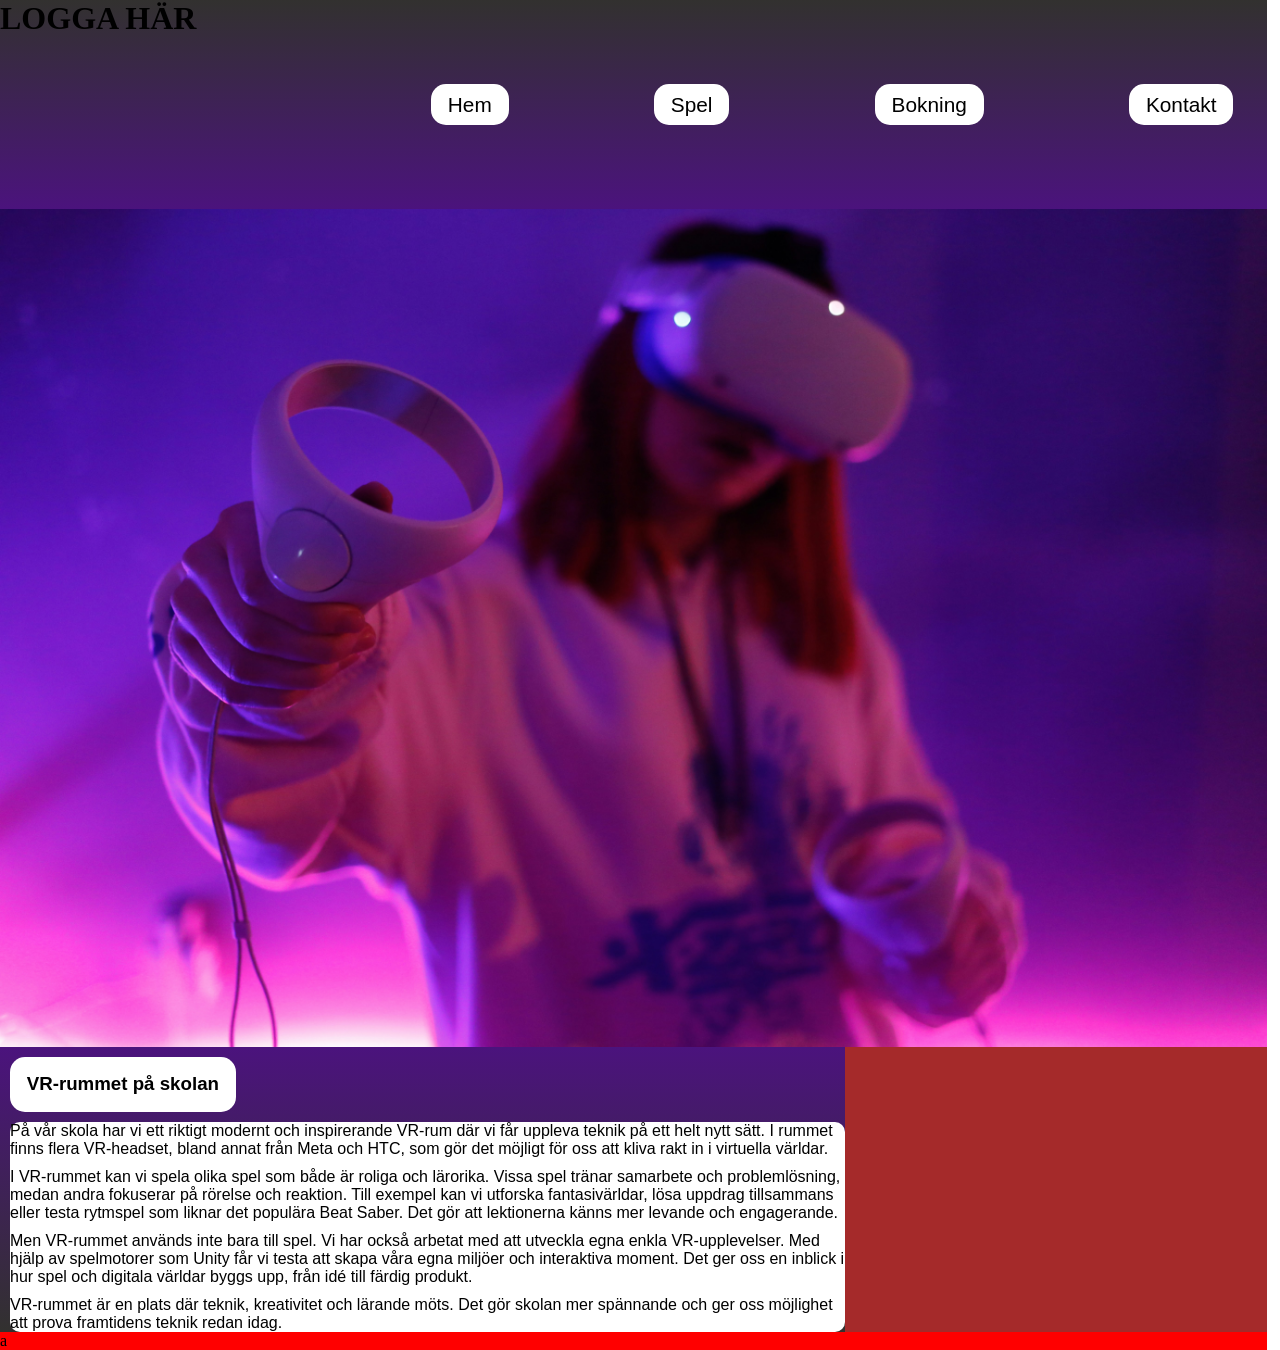
==== index.html @ a6a954d7 "home page del 1" ====
<!DOCTYPE html>
<html lang="en">

<head>
  <meta charset="UTF-8">
  <meta name="viewport" content="width=device-width, initial-scale=1.0">
  <link rel="stylesheet" href="css/style.css">
  <title>VR-startsida</title>
</head>

<body>
  <div id="wrapper">
    <header>
      <h1>LOGGA HÄR</h1>
    </header>
    <nav>
      <a class="menu" href="index.html">Hem</a>
      <a class="menu" href="spel.html">Spel</a>
      <a class="menu" href="boka.html">Bokning</a>
      <a class="menu" href="kontakt.html">Kontakt</a>
    </nav>
    <main></main>
    <section>
      <h3>VR-rummet på skolan</h3>
      <div id="text">
      <p>På vår skola har vi ett riktigt modernt och inspirerande VR-rum där vi får uppleva teknik på ett helt nytt
        sätt. I rummet finns flera VR-headset, bland annat från Meta och HTC, som gör det möjligt för oss att kliva rakt
        in i virtuella världar.</p>

      <p>I VR-rummet kan vi spela olika spel som både är roliga och lärorika. Vissa spel tränar samarbete och
        problemlösning, medan andra fokuserar på rörelse och reaktion. Till exempel kan vi utforska fantasivärldar, lösa
        uppdrag tillsammans eller testa rytmspel som liknar det populära Beat Saber. Det gör att lektionerna känns mer
        levande och engagerande.</p>

      <p>Men VR-rummet används inte bara till spel. Vi har också arbetat med att utveckla egna enkla VR-upplevelser. Med
        hjälp av spelmotorer som Unity får vi testa att skapa våra egna miljöer och interaktiva moment. Det ger oss en
        inblick i hur spel och digitala världar byggs upp, från idé till färdig produkt.</p>

      <p>VR-rummet är en plats där teknik, kreativitet och lärande möts. Det gör skolan mer spännande och ger oss
        möjlighet att prova framtidens teknik redan idag.</p>
      </div>
    </section>
    <aside></aside>
    <footer>a</footer>
  </div>

</body>

</html>
---- css/style.css ----
* {
    margin: 0;
    padding: 0;
    box-sizing: border-box;
}

#wrapper {
    height: 150vh;
    width: 99vw;
    display: grid;
    grid-template-areas: 
    "hd nav nav"
    "ma ma ma"
    "se se as"
    "ft ft ft";
    grid-template-columns: 1fr 1fr 1fr;
    grid-template-rows: 1fr 4fr auto auto;
}

header {
    grid-area: hd;
    background-image: linear-gradient(#32312f, #4b137d);
}

nav {
    grid-area: nav;
    background-image: linear-gradient(#32312f, #4b137d);
    display: flex;
    align-items: center;
    column-gap: 120px;
    justify-content: center;
}

main {
    grid-area: ma;
    background-image: url(../img/adria-garcia-sarceda-O560d5Mnc04-unsplash.jpg);
    background-size: 100% auto;
    background-position: 10% 20%;
    background-repeat: no-repeat;
}

section {
    grid-area: se;
    background-image: linear-gradient(#4b137d,#32312f);
    display: flex;
    align-items:flex-start;
    padding-left: 10px;
    flex-direction: column;
    row-gap: 10px;
}

aside {
    grid-area: as;
    background-color: brown;
}

footer {
    grid-area: ft;
    background-color: red;
}

.menu {
    font-family: 'Gill Sans', 'Gill Sans MT', Calibri, 'Trebuchet MS', sans-serif;
    text-decoration: none;
    font-size: 1.3rem;
    display: block;
    background-color: white;
    border-radius: 15px;
    padding: 1%;
    padding-left: 2%;
    padding-right: 2%;
    color: black;
    margin-right: 3%;
}

h3 {
    color: black;
    font-family: 'Franklin Gothic Medium', 'Arial Narrow', Arial, sans-serif;
    padding: 2%;
    background-color: white;
    border-radius: 15px;
    margin-top: 10px;
}

p {
    color: black;
    border-radius: 15px;
    font-family: 'Gill Sans', 'Gill Sans MT', Calibri, 'Trebuchet MS', sans-serif;
}

#text {
    background-color: white;
    border-radius: 10px;
    display: flex;
    flex-direction: column;
    row-gap: 10px;
}
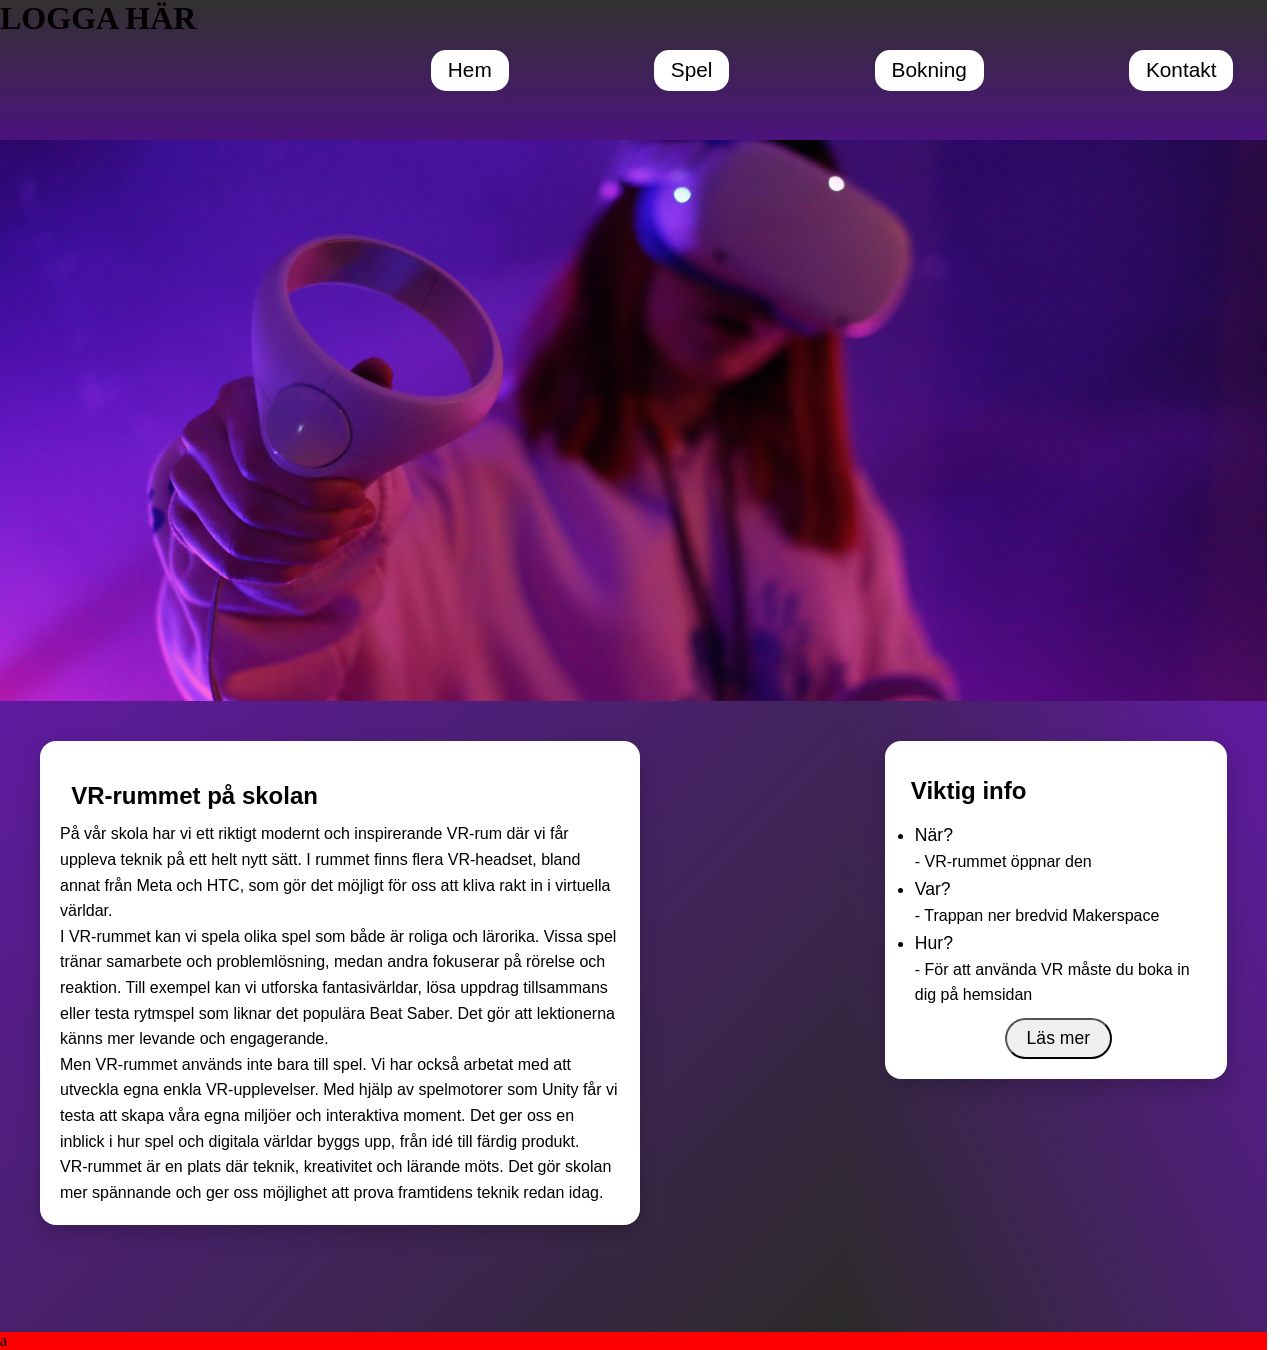
==== commit e7fee0b5: "Lite arbete hemma" ====
--- a/index.html
+++ b/index.html
@@ -21,8 +21,8 @@
     </nav>
     <main></main>
     <section>
-      <h3>VR-rummet på skolan</h3>
       <div id="text">
+        <h3>VR-rummet på skolan</h3>
       <p>På vår skola har vi ett riktigt modernt och inspirerande VR-rum där vi får uppleva teknik på ett helt nytt
         sätt. I rummet finns flera VR-headset, bland annat från Meta och HTC, som gör det möjligt för oss att kliva rakt
         in i virtuella världar.</p>
@@ -40,7 +40,20 @@
         möjlighet att prova framtidens teknik redan idag.</p>
       </div>
     </section>
-    <aside></aside>
+    <aside>
+      <div id="info">
+        <h3>Viktig info</h3>
+        <ul>
+          <li>När?</li>
+          <p>- VR-rummet öppnar den</p>
+          <li>Var?</li>
+          <p>- Trappan ner bredvid Makerspace</p>
+          <li>Hur?</li>
+          <p>- För att använda VR måste du boka in dig på hemsidan</p>
+        </ul>  
+        <button>Läs mer</button>
+      </div>
+    </aside>
     <footer>a</footer>
   </div>
 
--- a/css/style.css
+++ b/css/style.css
@@ -5,7 +5,7 @@
 }
 
 #wrapper {
-    height: 150vh;
+    min-height: 150vh;
     width: 99vw;
     display: grid;
     grid-template-areas: 
@@ -14,7 +14,7 @@
     "se se as"
     "ft ft ft";
     grid-template-columns: 1fr 1fr 1fr;
-    grid-template-rows: 1fr 4fr auto auto;
+    grid-template-rows: 1fr 4fr 4.5fr auto;
 }
 
 header {
@@ -41,17 +41,22 @@
 
 section {
     grid-area: se;
-    background-image: linear-gradient(#4b137d,#32312f);
+    background: linear-gradient(135deg, #5f1aa0, #2c2a29);
     display: flex;
-    align-items:flex-start;
-    padding-left: 10px;
     flex-direction: column;
-    row-gap: 10px;
+    align-items: flex-start;
+    padding: 40px;
+    gap: 20px;
 }
 
 aside {
     grid-area: as;
-    background-color: brown;
+    background: linear-gradient(65deg, #2c2a29, #5f1aa0);
+    display: flex;
+    flex-direction: column;
+    align-items: flex-start;
+    padding: 40px;
+    gap: 20px;
 }
 
 footer {
@@ -71,11 +76,13 @@
     padding-right: 2%;
     color: black;
     margin-right: 3%;
+    transition: transform 0.3s ease, box-shadow 0.3s ease;
 }
 
 h3 {
     color: black;
     font-family: 'Franklin Gothic Medium', 'Arial Narrow', Arial, sans-serif;
+    font-size: 1.5rem;
     padding: 2%;
     background-color: white;
     border-radius: 15px;
@@ -86,12 +93,57 @@
     color: black;
     border-radius: 15px;
     font-family: 'Gill Sans', 'Gill Sans MT', Calibri, 'Trebuchet MS', sans-serif;
+    line-height: 1.6;
+    font-size: 1rem;
 }
 
 #text {
+    background: white;
+    padding: 20px;
+    border-radius: 16px;
+    box-shadow: 0 8px 20px rgba(0,0,0,0.2);
+    max-width: 600px;
+    transition: transform 0.3s ease, box-shadow 0.3s ease;
+}
+
+#text:hover {
+    transform: translateY(-5px);
+    box-shadow: 0 12px 30px rgba(0,0,0,0.3);
+}
+
+.menu:hover {
+    box-shadow: 0 12px 30px rgba(0,0,0,0.3);
+    transform: translateY(4px);
+}
+
+#info {
     background-color: white;
-    border-radius: 10px;
-    display: flex;
-    flex-direction: column;
-    row-gap: 10px;
+    padding: 20px;
+    border-radius: 16px;
+    box-shadow: 0 8px 20px rgba(0,0,0,0.2);
+    max-width: 600px;
+    transition: transform 0.3s ease, box-shadow 0.3s ease;
+}
+
+ul {
+    font-size: 1.1rem;
+    font-family: 'Gill Sans', 'Gill Sans MT', Calibri, 'Trebuchet MS', sans-serif;
+    gap: 20px;
+    line-height: 1.6;
+    padding: 10px;
+}
+
+button {
+    padding: 8px 20px;
+    border-radius: 25px;
+    font-size: 1.1rem;
+    transition: 0.3s;
+    margin-left: 33%;
+}
+
+button:hover {
+    box-shadow: 0 5px #666;
+    transform: translateY(4px);
+    color: white;
+    background-color: #5f1aa0;
 }
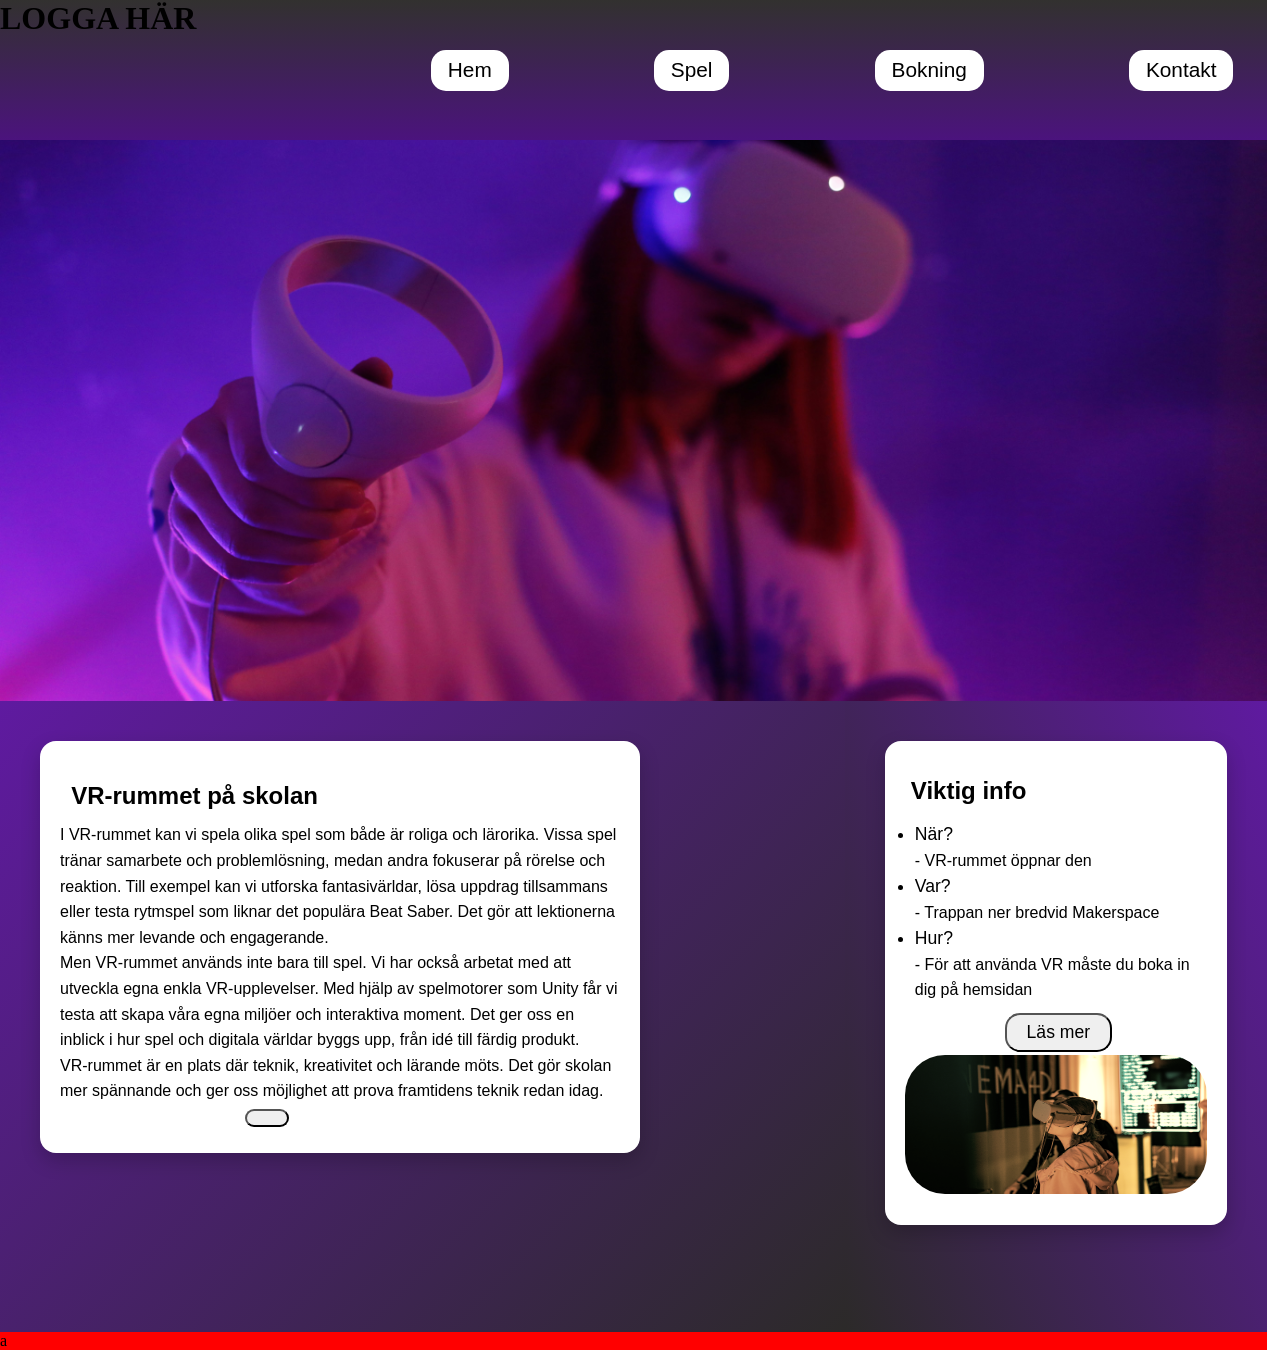
==== commit 1b597fd9: "har lagt till lite javascript" ====
--- a/index.html
+++ b/index.html
@@ -23,7 +23,7 @@
     <section>
       <div id="text">
         <h3>VR-rummet på skolan</h3>
-      <p>På vår skola har vi ett riktigt modernt och inspirerande VR-rum där vi får uppleva teknik på ett helt nytt
+      <p class="preview">På vår skola har vi ett riktigt modernt och inspirerande VR-rum där vi får uppleva teknik på ett helt nytt
         sätt. I rummet finns flera VR-headset, bland annat från Meta och HTC, som gör det möjligt för oss att kliva rakt
         in i virtuella världar.</p>
 
@@ -38,7 +38,10 @@
 
       <p>VR-rummet är en plats där teknik, kreativitet och lärande möts. Det gör skolan mer spännande och ger oss
         möjlighet att prova framtidens teknik redan idag.</p>
+        <button class="read-more"></button>
       </div>
+      <div id="bilder">
+    </div>
     </section>
     <aside>
       <div id="info">
@@ -52,11 +55,12 @@
           <p>- För att använda VR måste du boka in dig på hemsidan</p>
         </ul>  
         <button>Läs mer</button>
+        <img class="mindre" src="img/nicolas-arnold--hcfzUuQ3uw-unsplash.jpg" alt="vr">
       </div>
     </aside>
     <footer>a</footer>
   </div>
-
+<script src="js/main.js"></script>
 </body>
 
 </html>
--- a/css/style.css
+++ b/css/style.css
@@ -104,11 +104,13 @@
     box-shadow: 0 8px 20px rgba(0,0,0,0.2);
     max-width: 600px;
     transition: transform 0.3s ease, box-shadow 0.3s ease;
+    transition: transform 0.3s ease;
 }
 
 #text:hover {
     transform: translateY(-5px);
     box-shadow: 0 12px 30px rgba(0,0,0,0.3);
+    transform: scale(1.05);
 }
 
 .menu:hover {
@@ -118,27 +120,36 @@
 
 #info {
     background-color: white;
-    padding: 20px;
+    padding: 20px 20px 0 20px;
     border-radius: 16px;
     box-shadow: 0 8px 20px rgba(0,0,0,0.2);
     max-width: 600px;
     transition: transform 0.3s ease, box-shadow 0.3s ease;
+    gap: 5px;
+    transition: transform 0.3s ease;
+}
+
+#info:hover {
+    transform: translateY(-5px);
+    box-shadow: 0 12px 30px rgba(0,0,0,0.3);
+    transform: scale(1.05);
 }
 
 ul {
     font-size: 1.1rem;
     font-family: 'Gill Sans', 'Gill Sans MT', Calibri, 'Trebuchet MS', sans-serif;
-    gap: 20px;
-    line-height: 1.6;
+    gap: 10px;
+    line-height: 1.5;
     padding: 10px;
 }
 
 button {
-    padding: 8px 20px;
-    border-radius: 25px;
+    padding: 7px 20px;
+    border-radius: 15px;
     font-size: 1.1rem;
     transition: 0.3s;
     margin-left: 33%;
+    margin-bottom: 1%;
 }
 
 button:hover {
@@ -146,4 +157,36 @@
     transform: translateY(4px);
     color: white;
     background-color: #5f1aa0;
-}+}
+
+.mindre {
+    display: block;
+    max-height: 30%;
+    width: 100%;
+    border-radius: 40px;
+    filter: sepia(0.6);
+    filter: blur(0.5);
+}
+
+.mindre.mer {
+    max-height: 100px;
+}
+
+.preview {
+    max-height: 1px;       
+    overflow: hidden;
+    transition: max-height 0.5s ease;
+}
+
+.preview.expanded {
+    max-height: 500px;      
+}
+
+.read-more {
+    padding: 7px 20px;
+    border-radius: 15px;
+    font-size: 1.1rem;
+    transition: 0.3s;
+    margin-left: 33%;
+    margin-bottom: 1%;
+}
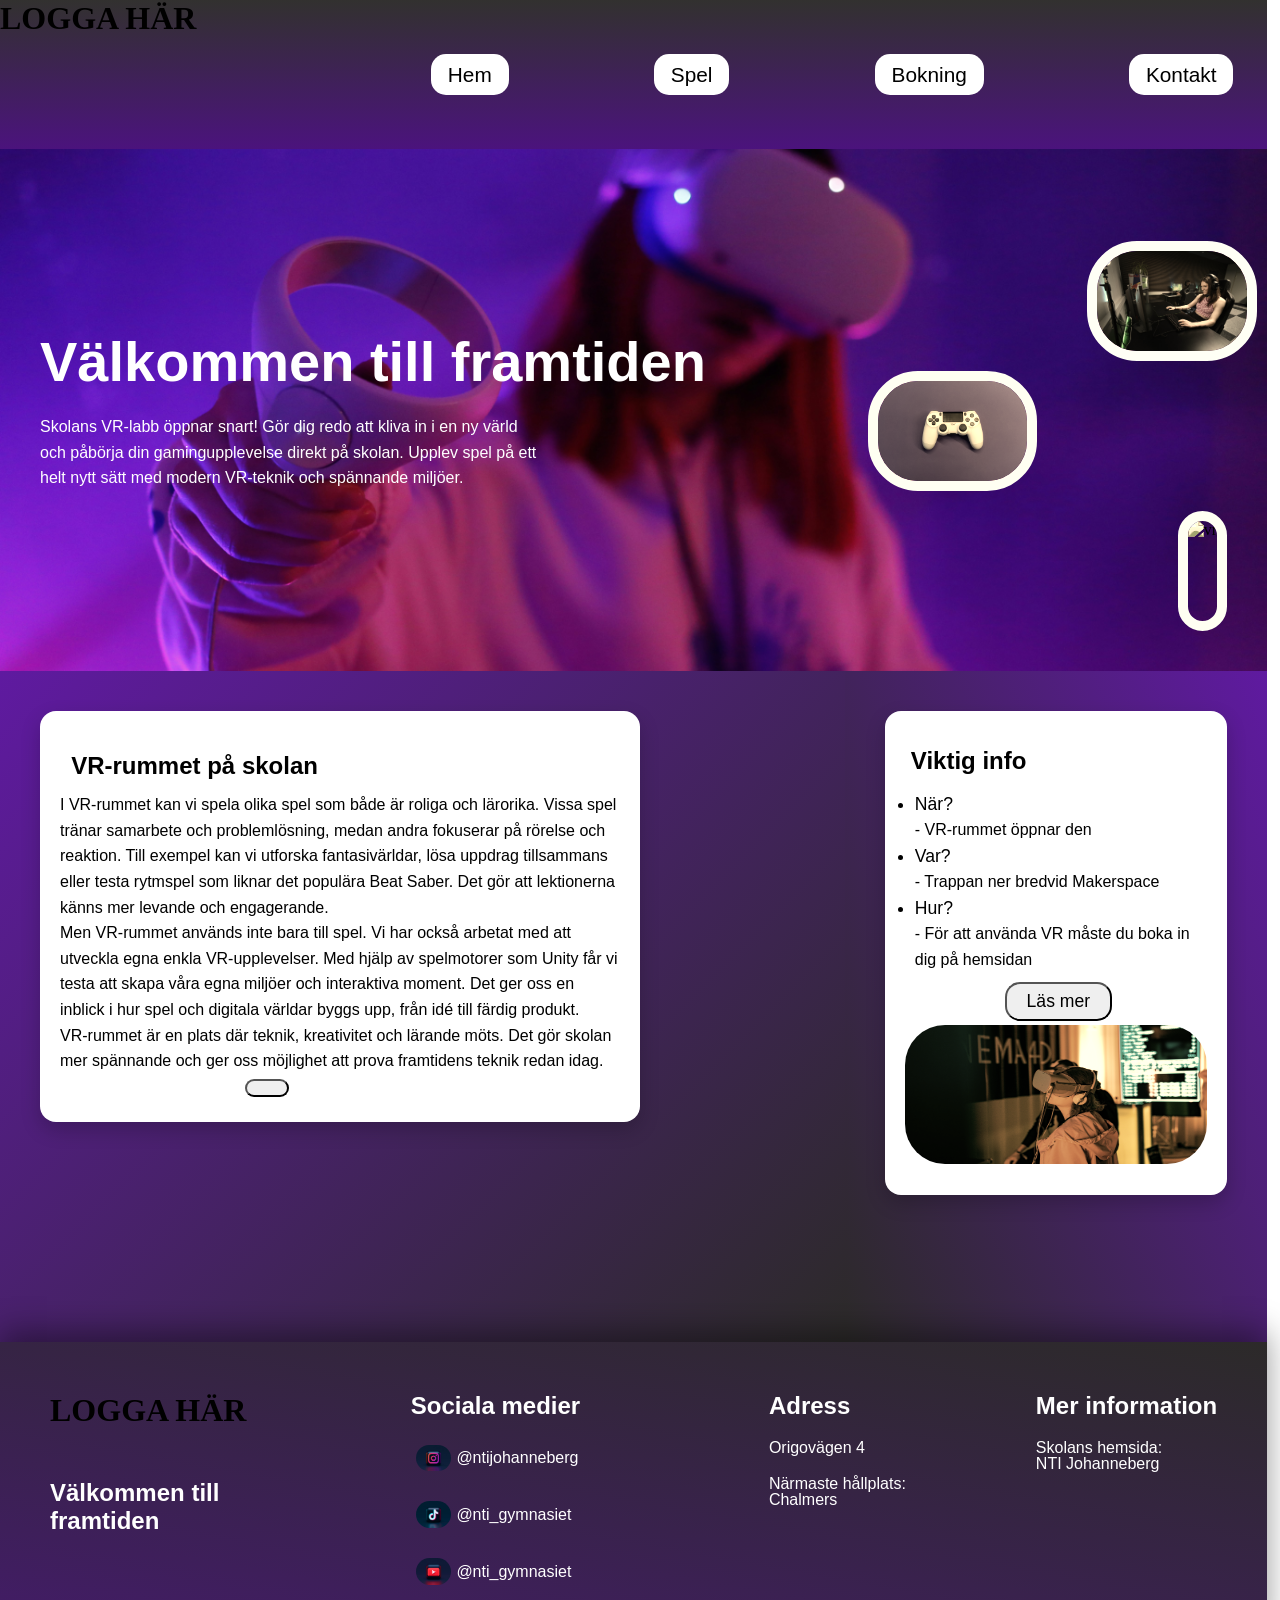
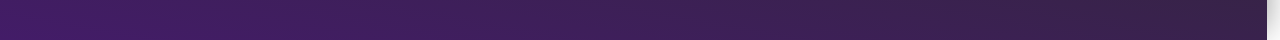
==== commit 4778828a: "klar med sida 1 kod mässigt" ====
--- a/index.html
+++ b/index.html
@@ -19,29 +19,41 @@
       <a class="menu" href="boka.html">Bokning</a>
       <a class="menu" href="kontakt.html">Kontakt</a>
     </nav>
-    <main></main>
+    <main>
+      <h2>Välkommen till framtiden</h2>
+      <p id="undertext">Skolans VR-labb öppnar snart!
+        Gör dig redo att kliva in i en ny värld och påbörja din gamingupplevelse direkt på skolan. Upplev spel på ett
+        helt nytt sätt med modern VR-teknik och spännande miljöer.</p>
+      <img class="bilder2" src="img/ella-don-4lGhekpq6p8-unsplash.jpg" alt="spel">
+      <img class="bilder" src="img/igor-karimov-59MGmlUiqwA-unsplash.jpg" alt="spel">
+      <img class="extra_bilder" src="img/remy-gieling-Zf0mPf4lG-U-unsplash.jpg" alt="vr">
+    </main>
     <section>
       <div id="text">
         <h3>VR-rummet på skolan</h3>
-      <p class="preview">På vår skola har vi ett riktigt modernt och inspirerande VR-rum där vi får uppleva teknik på ett helt nytt
-        sätt. I rummet finns flera VR-headset, bland annat från Meta och HTC, som gör det möjligt för oss att kliva rakt
-        in i virtuella världar.</p>
+        <p class="preview">På vår skola har vi ett riktigt modernt och inspirerande VR-rum där vi får uppleva teknik på
+          ett helt nytt
+          sätt. I rummet finns flera VR-headset, bland annat från Meta och HTC, som gör det möjligt för oss att kliva
+          rakt
+          in i virtuella världar.</p>
 
-      <p>I VR-rummet kan vi spela olika spel som både är roliga och lärorika. Vissa spel tränar samarbete och
-        problemlösning, medan andra fokuserar på rörelse och reaktion. Till exempel kan vi utforska fantasivärldar, lösa
-        uppdrag tillsammans eller testa rytmspel som liknar det populära Beat Saber. Det gör att lektionerna känns mer
-        levande och engagerande.</p>
+        <p>I VR-rummet kan vi spela olika spel som både är roliga och lärorika. Vissa spel tränar samarbete och
+          problemlösning, medan andra fokuserar på rörelse och reaktion. Till exempel kan vi utforska fantasivärldar,
+          lösa
+          uppdrag tillsammans eller testa rytmspel som liknar det populära Beat Saber. Det gör att lektionerna känns mer
+          levande och engagerande.</p>
 
-      <p>Men VR-rummet används inte bara till spel. Vi har också arbetat med att utveckla egna enkla VR-upplevelser. Med
-        hjälp av spelmotorer som Unity får vi testa att skapa våra egna miljöer och interaktiva moment. Det ger oss en
-        inblick i hur spel och digitala världar byggs upp, från idé till färdig produkt.</p>
+        <p>Men VR-rummet används inte bara till spel. Vi har också arbetat med att utveckla egna enkla VR-upplevelser.
+          Med
+          hjälp av spelmotorer som Unity får vi testa att skapa våra egna miljöer och interaktiva moment. Det ger oss en
+          inblick i hur spel och digitala världar byggs upp, från idé till färdig produkt.</p>
 
-      <p>VR-rummet är en plats där teknik, kreativitet och lärande möts. Det gör skolan mer spännande och ger oss
-        möjlighet att prova framtidens teknik redan idag.</p>
+        <p>VR-rummet är en plats där teknik, kreativitet och lärande möts. Det gör skolan mer spännande och ger oss
+          möjlighet att prova framtidens teknik redan idag.</p>
         <button class="read-more"></button>
       </div>
       <div id="bilder">
-    </div>
+      </div>
     </section>
     <aside>
       <div id="info">
@@ -53,14 +65,38 @@
           <p>- Trappan ner bredvid Makerspace</p>
           <li>Hur?</li>
           <p>- För att använda VR måste du boka in dig på hemsidan</p>
-        </ul>  
+        </ul>
         <button>Läs mer</button>
         <img class="mindre" src="img/nicolas-arnold--hcfzUuQ3uw-unsplash.jpg" alt="vr">
       </div>
     </aside>
-    <footer>a</footer>
+    <footer>
+      <div id="f1">
+        <h1>LOGGA HÄR</h1>
+        <h4>Välkommen till framtiden</h4>
+      </div>
+      <div id="f2">
+        <h4>Sociala medier</h4>
+        <a class="ft_text" href="https://www.instagram.com/ntijohanneberg/"><img class="ikon" src="img/alexander-shatov-71Qk8ODIBko-unsplash.jpg" alt="insta">@ntijohanneberg</a>
+        <a class="ft_text" href="https://www.youtube.com/channel/UCf7DmB9NKTJ86MOn4sPON3w"><img class="ikon" src="img/alexander-shatov-I4p0FcjDBJI-unsplash.jpg" alt="youtube">@nti_gymnasiet</a>
+        <a class="ft_text" href="https://www.tiktok.com/@nti_gymnasiet"><img class="ikon" src="img/alexander-shatov-niUkImZcSP8-unsplash.jpg" alt="tiktok">@nti_gymnasiet</a>
+      </div>
+      <div id="f3">
+        <h4>Adress</h4>
+        <a class="ft_text"
+          href="https://www.google.com/maps?sca_esv=57d8031efe13a3fc&rlz=1C1GCEA_enSE1124SE1124&lsig=AB86z5VBpsnC34sSnODE3oDFwEGX&biw=1707&bih=735&dpr=1.13&um=1&ie=UTF-8&fb=1&gl=se&sa=X&geocode=KTHA5rAM809GMamSQcuj4RIF&daddr=Origov%C3%A4gen+4,+412+58+G%C3%B6teborg">Origovägen
+          4</a>
+        <a class="ft_text" href="https://www.vasttrafik.se/reseplanering/hallplatser/9021014001960000/">Närmaste
+          hållplats: <br> Chalmers</a>
+      </div>
+      <div id="f4">
+        <h4>Mer information</h4>
+        <a class="ft_text" href="https://ntigymnasiet.se/johanneberg/">Skolans hemsida: <br>NTI Johanneberg</a>
+      </div>
+
+    </footer>
   </div>
-<script src="js/main.js"></script>
+  <script src="js/main.js"></script>
 </body>
 
 </html>
--- a/css/style.css
+++ b/css/style.css
@@ -14,7 +14,7 @@
     "se se as"
     "ft ft ft";
     grid-template-columns: 1fr 1fr 1fr;
-    grid-template-rows: 1fr 4fr 4.5fr auto;
+    grid-template-rows: 1fr 3.5fr 4.5fr 2fr;
 }
 
 header {
@@ -37,6 +37,18 @@
     background-size: 100% auto;
     background-position: 10% 20%;
     background-repeat: no-repeat;
+    display: flex;
+    flex-direction: column;
+    justify-content: center;
+    padding: 40px;
+    position: relative;
+    transition: transform 1s ease;
+}
+
+main:hover {
+    transform: translateY(-5px);
+    box-shadow: 0 12px 30px rgba(0,0,0,0.3);
+    transform: scale(1.03);
 }
 
 section {
@@ -61,7 +73,16 @@
 
 footer {
     grid-area: ft;
-    background-color: red;
+    background: linear-gradient(10deg, #431c68, #2c2a29);
+    box-shadow: 0 -10px 30px rgba(0,0,0,0.4);
+    display: flex;
+    flex-direction: row;
+    justify-content: center;
+    padding: 50px;
+    column-gap: 130px;
+    display: grid;
+    grid-template-areas: 
+    "f1 f2 f3 f4";
 }
 
 .menu {
@@ -164,12 +185,12 @@
     max-height: 30%;
     width: 100%;
     border-radius: 40px;
-    filter: sepia(0.6);
-    filter: blur(0.5);
+    filter: sepia(0.6) blur(0.5px);
 }
 
 .mindre.mer {
-    max-height: 100px;
+    max-height: 30%;
+    width: 100%;
 }
 
 .preview {
@@ -190,3 +211,114 @@
     margin-left: 33%;
     margin-bottom: 1%;
 }
+
+h2 {
+    font-family: 'Franklin Gothic Medium', 'Arial Narrow', Arial, sans-serif;
+    color: white;
+    margin-bottom: 20px;
+    font-size: 3.5rem;
+}
+
+#undertext {
+    color: white;
+    max-width: 500px;
+}
+
+.extra_bilder {
+    position: absolute;
+    height: 30%;
+    width: auto;
+    right: 40px;
+    bottom: 40px;
+    height: 120px;
+    width: auto;
+    border-radius: 50px;
+    border: 10px solid white;
+    filter: sepia(0.8);
+}
+
+.bilder {
+    position: absolute;
+    height: 100%;
+    width: 100px;
+    right: 230px;
+    bottom: 180px;
+    height: 120px;
+    width: auto;
+    border-radius: 50px;
+    border: 10px solid white;
+    filter: sepia(0.8);
+}
+
+.bilder2 {
+    position: absolute;
+    height: 100%;
+    width: 100px;
+    right: 10px;
+    bottom: 310px;
+    height: 120px;
+    width: auto;
+    border-radius: 50px;
+    border: 10px solid white;
+    filter: sepia(0.6);
+}
+
+h4 {
+    font-size: 1.5rem;
+    font-family: 'Franklin Gothic Medium', 'Arial Narrow', Arial, sans-serif;
+    color: white;
+}
+
+#f1 {
+    grid-area: f1;
+    display: flex;
+    flex-direction: column;
+    justify-content: flex-start;
+    gap: 50px;
+}
+
+#f2 {
+    grid-area: f2;
+    display: flex;
+    flex-direction: column;
+    gap: 20px;
+}
+
+#f3 {
+    grid-area: f3;
+    display: flex;
+    flex-direction: column;
+    gap: 20px;
+}
+
+#f4 {
+    grid-area: f4;
+    display: flex;
+    flex-direction: column;
+    gap: 20px;
+}
+
+.ft_text {
+    color: white;
+    font-family: 'Franklin Gothic Medium', 'Arial Narrow', Arial, sans-serif;
+    text-decoration: none;
+    transition: transform 0.3s ease, box-shadow 0.3s ease;
+    display: flex;
+    line-height: 1;
+    align-items: center;
+}
+
+.ft_text:hover {
+    box-shadow: 0 5px #666;
+    transform: translateY(4px);
+    color: white;
+    background-color: #5f1aa0;
+    border-radius: 15px;
+}
+
+.ikon {
+    height: 100%;
+    width: 20%;
+    border-radius: 20px;
+    padding: 5px;
+}
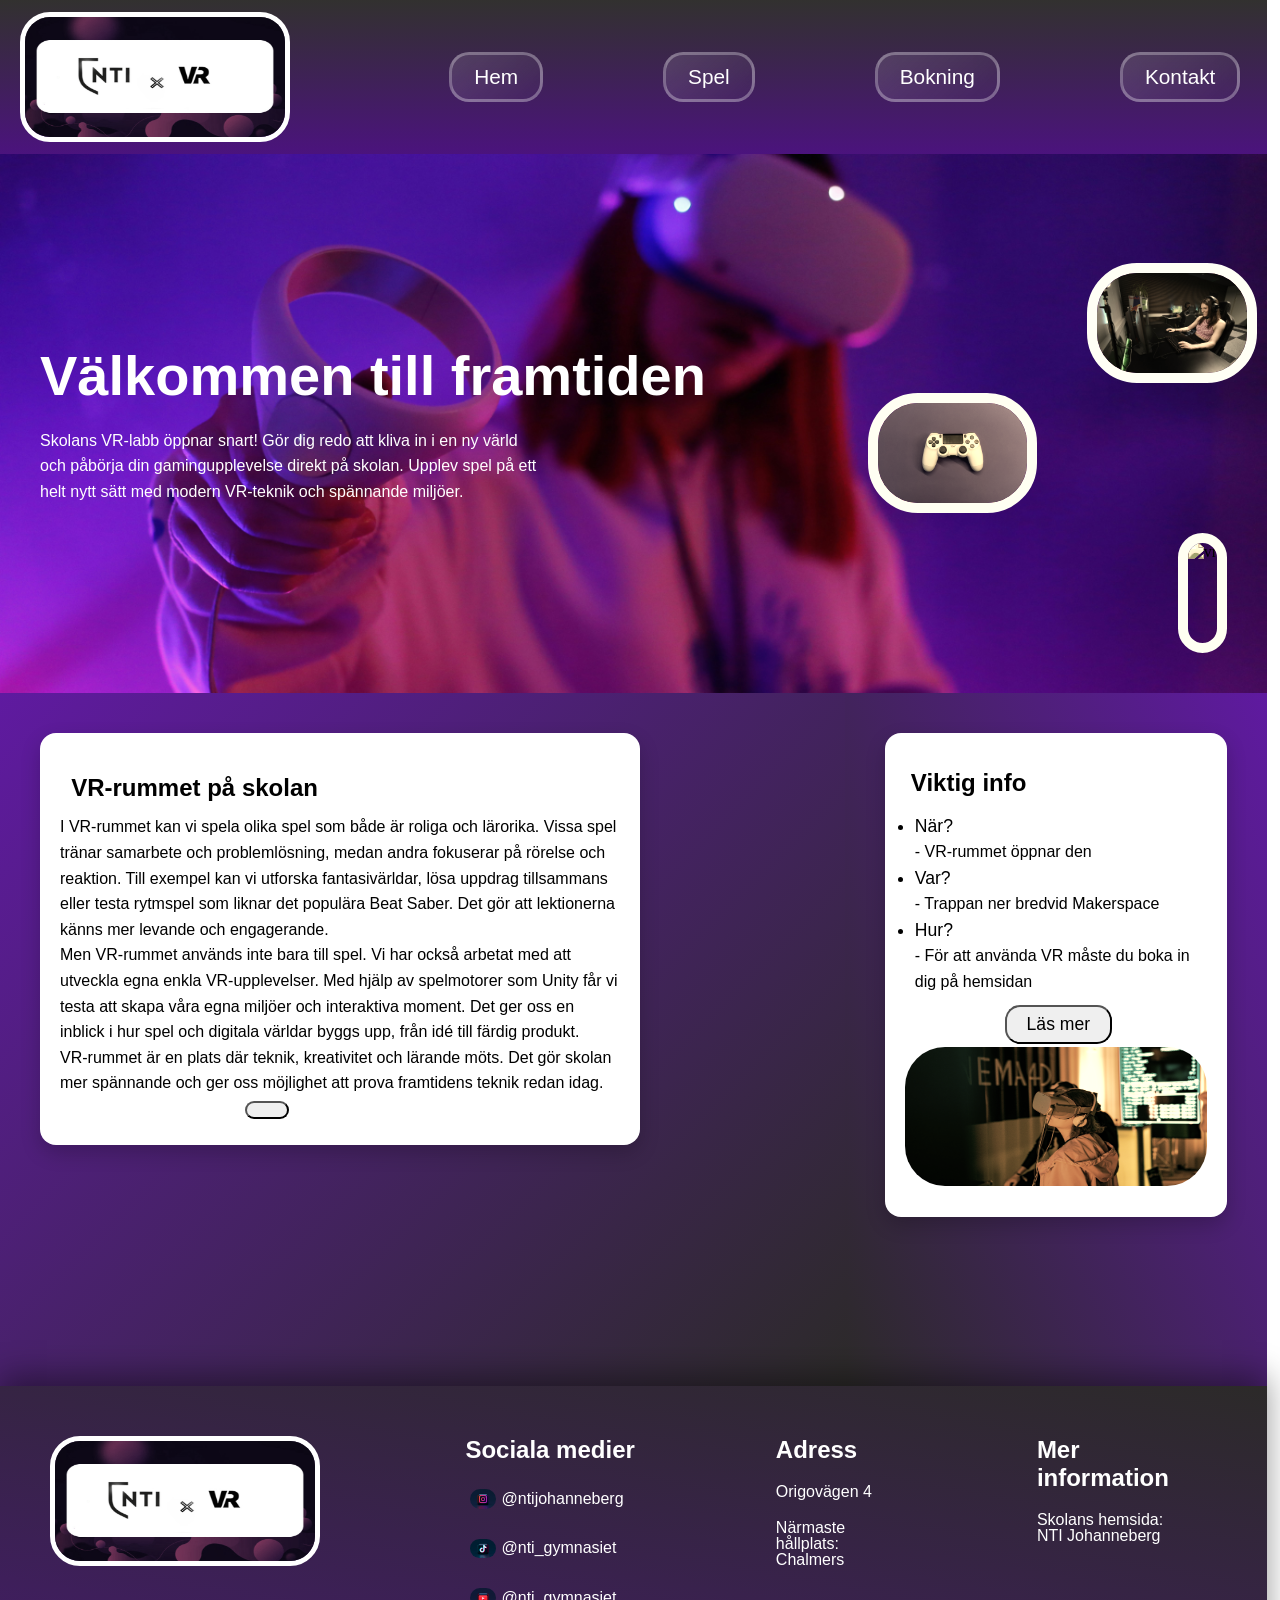
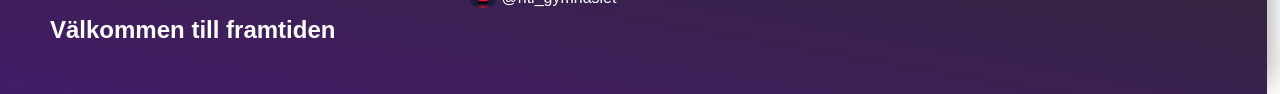
==== commit a1e22f35: "logga inlagt och jag skapade några variabler" ====
--- a/index.html
+++ b/index.html
@@ -11,7 +11,7 @@
 <body>
   <div id="wrapper">
     <header>
-      <h1>LOGGA HÄR</h1>
+      <img id="logga" src="img/Logga_slutprojekt.jpg" alt="logga">
     </header>
     <nav>
       <a class="menu" href="index.html">Hem</a>
@@ -72,7 +72,7 @@
     </aside>
     <footer>
       <div id="f1">
-        <h1>LOGGA HÄR</h1>
+        <img id="logga" src="img/Logga_slutprojekt.jpg" alt="logga">
         <h4>Välkommen till framtiden</h4>
       </div>
       <div id="f2">
--- a/css/style.css
+++ b/css/style.css
@@ -1,3 +1,8 @@
+:root {
+    --background_c: linear-gradient(#32312f, #4b137d);
+    --border_line: 16px
+}
+
 * {
     margin: 0;
     padding: 0;
@@ -19,12 +24,15 @@
 
 header {
     grid-area: hd;
-    background-image: linear-gradient(#32312f, #4b137d);
+    background-image: var(--background_c);
+    display: flex;
+    align-items: center;
+    padding-left: 20px;
 }
 
 nav {
     grid-area: nav;
-    background-image: linear-gradient(#32312f, #4b137d);
+    background-image: var(--background_c);
     display: flex;
     align-items: center;
     column-gap: 120px;
@@ -89,15 +97,13 @@
     font-family: 'Gill Sans', 'Gill Sans MT', Calibri, 'Trebuchet MS', sans-serif;
     text-decoration: none;
     font-size: 1.3rem;
-    display: block;
-    background-color: white;
-    border-radius: 15px;
-    padding: 1%;
-    padding-left: 2%;
-    padding-right: 2%;
-    color: black;
-    margin-right: 3%;
-    transition: transform 0.3s ease, box-shadow 0.3s ease;
+    color: white;
+    padding: 10px 22px;
+    border-radius: 20px;
+    background: linear-gradient(135deg, #ffffff20, #ffffff05);
+    backdrop-filter: blur(10px);
+    border: 3px rgba(255,255,255,0.3) solid;
+    transition: all 0.3s ease;
 }
 
 h3 {
@@ -106,7 +112,7 @@
     font-size: 1.5rem;
     padding: 2%;
     background-color: white;
-    border-radius: 15px;
+    border-radius: var(--border_line);
     margin-top: 10px;
 }
 
@@ -121,7 +127,7 @@
 #text {
     background: white;
     padding: 20px;
-    border-radius: 16px;
+    border-radius: var(--border_line);
     box-shadow: 0 8px 20px rgba(0,0,0,0.2);
     max-width: 600px;
     transition: transform 0.3s ease, box-shadow 0.3s ease;
@@ -137,12 +143,13 @@
 .menu:hover {
     box-shadow: 0 12px 30px rgba(0,0,0,0.3);
     transform: translateY(4px);
+    background: #5f1aa0;
 }
 
 #info {
     background-color: white;
     padding: 20px 20px 0 20px;
-    border-radius: 16px;
+    border-radius: var(--border_line);
     box-shadow: 0 8px 20px rgba(0,0,0,0.2);
     max-width: 600px;
     transition: transform 0.3s ease, box-shadow 0.3s ease;
@@ -321,4 +328,12 @@
     width: 20%;
     border-radius: 20px;
     padding: 5px;
+}
+
+#logga {
+    height: 130px;
+    width: 270px;
+    border-radius: 30px;
+    filter: grayscale(0.6);
+    border: 5px white solid;
 }
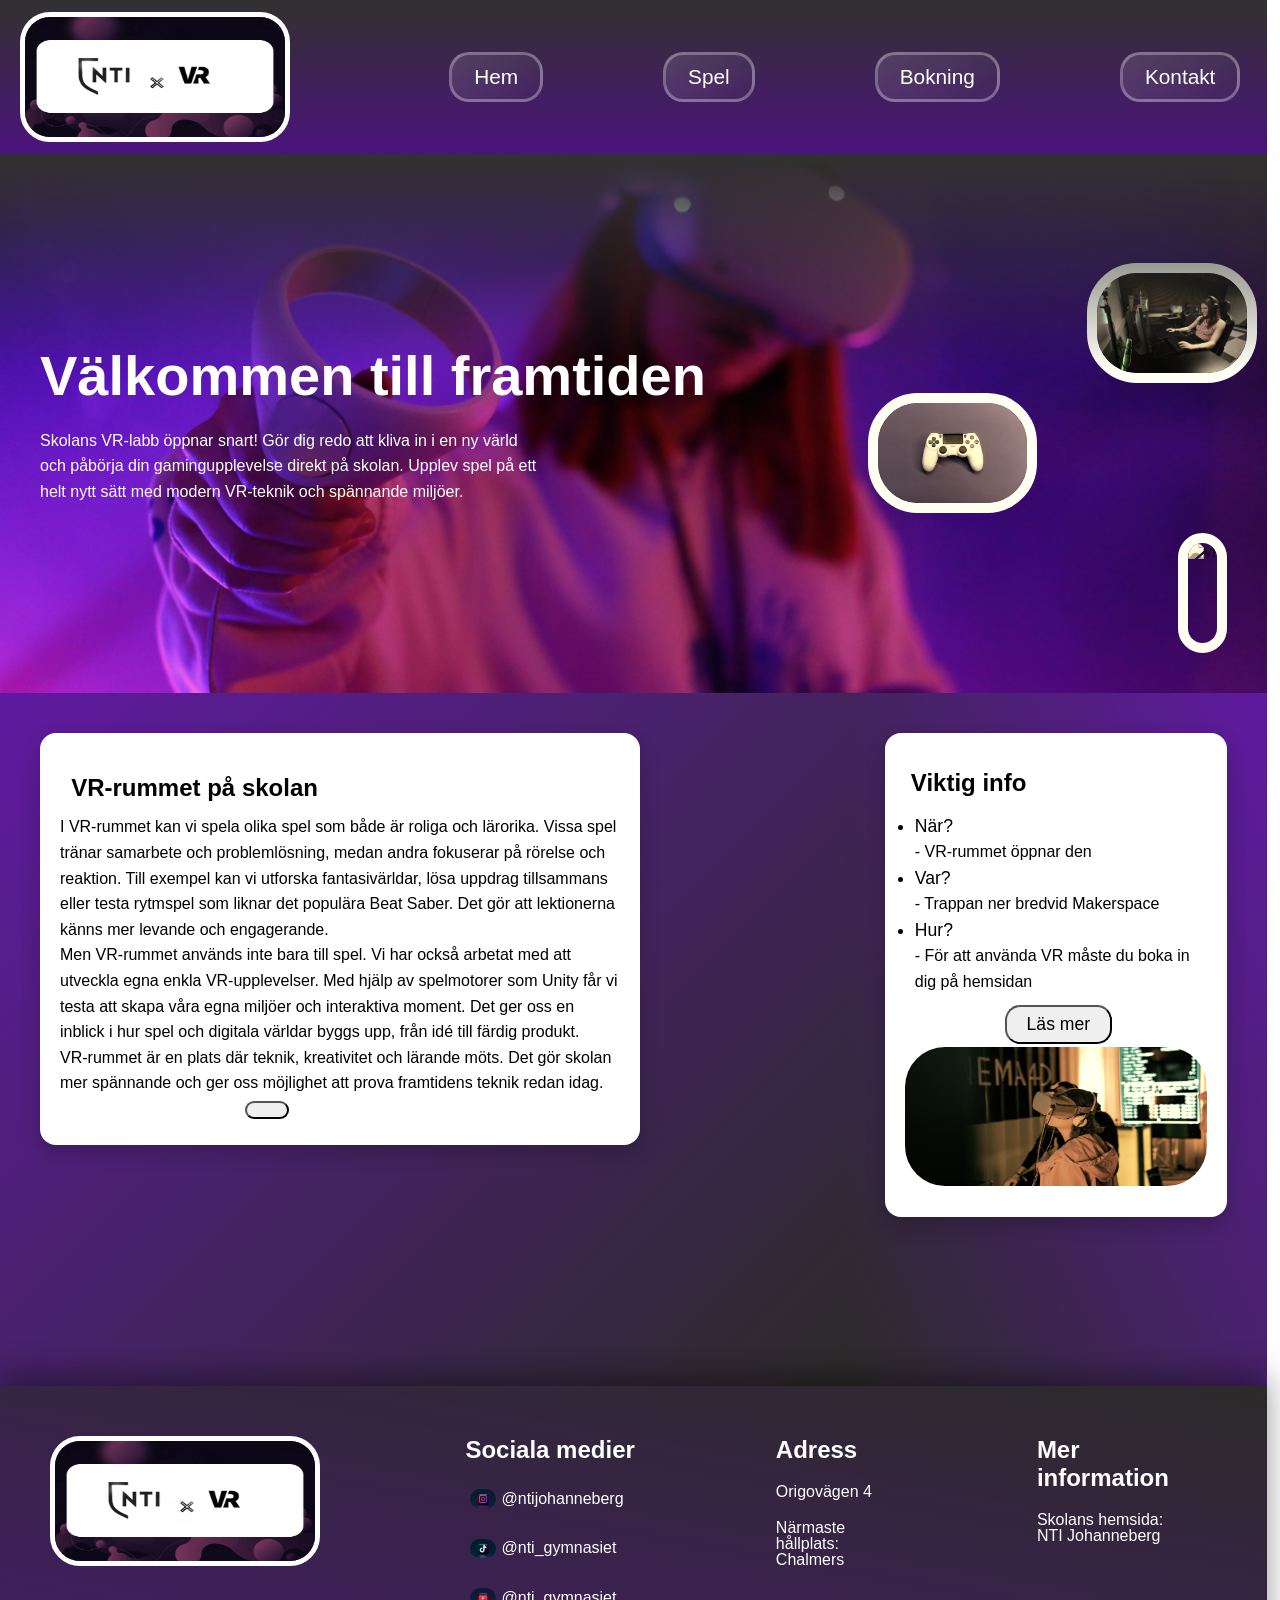
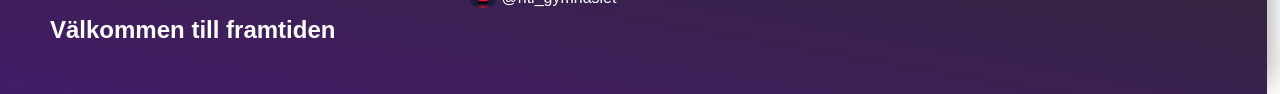
==== commit cc65fece: "klar med spel sida och även hambrugarmenyn" ====
--- a/index.html
+++ b/index.html
@@ -14,10 +14,14 @@
       <img id="logga" src="img/Logga_slutprojekt.jpg" alt="logga">
     </header>
     <nav>
-      <a class="menu" href="index.html">Hem</a>
-      <a class="menu" href="spel.html">Spel</a>
-      <a class="menu" href="boka.html">Bokning</a>
-      <a class="menu" href="kontakt.html">Kontakt</a>
+      <button id="btnOpen">☰</button>
+      <div id="nav-links">
+        <button id="btnClose">✕</button>
+        <a class="menu" href="index.html">Hem</a>
+        <a class="menu" href="spel.html">Spel</a>
+        <a class="menu" href="boka.html">Bokning</a>
+        <a class="menu" href="kontakt.html">Kontakt</a>
+      </div>
     </nav>
     <main>
       <h2>Välkommen till framtiden</h2>
--- a/css/style.css
+++ b/css/style.css
@@ -1,12 +1,17 @@
 :root {
     --background_c: linear-gradient(#32312f, #4b137d);
-    --border_line: 16px
+    --border_line: 16px;
+    --border_thing: 7px black solid;
 }
 
 * {
     margin: 0;
     padding: 0;
     box-sizing: border-box;
+}
+
+body {
+    overflow-x: hidden;
 }
 
 #wrapper {
@@ -330,10 +335,306 @@
     padding: 5px;
 }
 
+#btnOpen {
+    display: none;
+}
+
+#btnClose {
+    display: none;
+}
+
 #logga {
     height: 130px;
     width: 270px;
     border-radius: 30px;
     filter: grayscale(0.6);
     border: 5px white solid;
+}
+
+#nav-links {
+    display: flex;
+    flex-direction: row;
+    gap: 120px;
+    align-items: center;
+}
+
+
+/* mobile sida 1 */
+@media screen and (max-width:450px) {
+    #wrapper {
+        height: 100vh;
+        width: 100vw;
+        display: grid;
+        grid-template-areas: 
+        "nav hd"
+        "ma ma"
+        "se se"
+        "ft ft";
+        grid-template-columns: 0.5fr 1fr;
+        grid-template-rows: 1fr 2.5fr 2fr 1fr;
+    }
+    nav {
+        display: flex;
+        flex-direction: column;
+        inset: 0;
+        padding: 1;
+    }
+    #btnOpen {
+        display: block;
+        background: none;
+        border: none;
+        color: white;
+        font-size: 2rem;
+        cursor: pointer;
+        margin: auto;
+    }
+
+    #nav-links {
+        display: none;
+        flex-direction: column;
+        position: fixed;
+        top: 0;
+        left: 0;
+        width: 100vw;
+        height: 100vh;
+        background: linear-gradient(#32312f, #4b137d);
+        justify-content: center;
+        align-items: center;
+        gap: 20px;
+        z-index: 999;
+    }
+
+    #nav-links.open {
+        display: flex;
+    }
+
+    #btnClose {
+        display: block;
+        background: none;
+        border: none;
+        color: white;
+        font-size: 2rem;
+        cursor: pointer;
+        position: absolute;
+        top: 20px;
+        right: 20px;
+        margin: 0;
+    }
+}
+
+
+
+/*SIDA TVÅ*/
+#container {
+    max-height: 190vh;
+    width: 100%;
+    display: grid;
+    grid-template-areas: 
+    "hd nav nav"
+    "ma ma ma"
+    "ca ca ca"
+    "se1 se1 se1";
+    grid-template-columns: 1fr 1fr 1fr;
+    grid-template-rows: 150px 500px 3.5fr 550px;
+}
+
+#cards article {
+    border-radius: 25px;
+    background: rgba(255,255,255,0.05);
+    backdrop-filter: blur(10px);
+    display: flex;
+    align-items: center;
+    justify-content: center;
+    border: 4px solid rgba(255,255,255,0.2);
+    box-shadow: 0 10px 25px rgba(0,0,0,0.5);
+    transition: all 0.35s ease;
+    overflow: hidden;
+    position: relative;
+}
+
+#cards {
+    grid-area: ca;
+    display: grid;
+    width: 100%;
+    grid-template-areas: 
+    "ru ru ru"
+    "ar ar1 ar2"
+    "ar3 ar4 ar5";
+    grid-template-columns: 1fr 1fr 1fr;
+    grid-template-rows: 0.5fr 2fr 2fr;
+    gap: 25px;
+    padding: 40px;
+    background: linear-gradient(180deg,#1b1b1b,#4b137d);
+}
+
+#cards article:hover {
+    transform: translateY(-10px) scale(1.04);
+    box-shadow: 0 20px 45px rgba(0,0,0,0.8);
+    border: 4px solid rgba(74, 7, 97, 0.322);
+    position: relative;
+}
+
+#ar { 
+    grid-area: ar; 
+}
+
+#ar1 { 
+    grid-area: ar1; 
+}
+
+#ar2 { 
+    grid-area: ar2; 
+}
+
+#ar3 { 
+    grid-area: ar3; 
+}
+
+#ar4 { 
+    grid-area: ar4; 
+}
+#ar5 { 
+    grid-area: ar5; 
+}
+
+#title {
+    grid-area: ru;
+    display: flex;
+    flex-direction: row;
+    justify-content: center;
+}
+
+video {
+    position: absolute;
+    inset: 0;
+    width: 100%;
+    height: 100%;
+    object-fit: cover;
+    z-index: 0;
+}
+
+.cards_bild {
+    width: auto;
+    height: 250px;
+    border-radius: 20px;
+    filter: brightness(0.9) contrast(1.1) sepia(0.5);
+    transition: transform 0.4s ease;
+    position: relative;
+}
+
+#new_games {
+    grid-area: se1;
+    background: linear-gradient(10deg, #431c68, #2c2a29);
+    display: flex;
+    justify-content: center;
+    align-items: center;
+    display: grid;
+    grid-template-areas: 
+    "im for";
+    gap: 20px;
+}
+
+#forms {
+    grid-area: for;
+    display: flex;
+    flex-direction: column;
+    gap: 15px;
+}
+
+#improvemt {
+    grid-area: im;
+}
+
+#kontakt-form {
+    width: 420px;
+    background: rgba(255,255,255,0.08);
+    padding: 30px;
+    border-radius: 20px;
+    backdrop-filter: blur(8px);
+    box-shadow: 0 10px 30px rgba(0,0,0,0.6);
+    display: flex;
+    flex-direction: column;
+    gap: 12px;
+    font-family: 'Franklin Gothic Medium', 'Arial Narrow', Arial, sans-serif;
+    color: rgb(160, 97, 97);
+}
+
+#kontakt-form input,
+#kontakt-form textarea {
+    padding: 12px;
+    border-radius: 12px;
+    border: 2px solid transparent;
+    background: rgba(255,255,255,0.9);
+    transition: 0.25s;
+    font-family: 'Gill Sans', 'Gill Sans MT', Calibri, 'Trebuchet MS', sans-serif;
+}
+
+#kontakt-form textarea {
+    resize: vertical;
+    min-height: 100px;
+    font-family: 'Gill Sans', 'Gill Sans MT', Calibri, 'Trebuchet MS', sans-serif;
+}
+
+#kontakt-form input:focus,
+#kontakt-form textarea:focus {
+    outline: none;
+    border: 2px solid #7a2cff;
+    transform: scale(1.02);
+    font-family: 'Gill Sans', 'Gill Sans MT', Calibri, 'Trebuchet MS', sans-serif;
+}
+
+main::before {
+    content: "";
+    position: absolute;
+    inset: 0;
+    background: linear-gradient(to bottom, #32312f 0%, rgba(0,0,0,0) 40%);
+    z-index: 1;
+}
+
+.card_overlay {
+    position: absolute;
+    inset: 0;
+    display: flex;
+    flex-direction: column;
+    justify-content: center;
+    align-items: center;
+    gap: 15px;
+    background: rgba(0,0,0,0.6);
+    opacity: 0;
+    transition: 0.35s;
+    z-index: 2;
+}
+
+#cards article:hover .cards_bild {
+    filter: blur(4px) brightness(0.6);
+    opacity: 1;
+}
+
+#cards article:hover .card_overlay {
+    opacity: 1;
+}
+
+.card_overlay h3 {
+    color: white;
+    background: none;
+    font-size: 1.2rem;
+}
+
+.info_btn {
+    font-family: 'Gill Sans', 'Gill Sans MT', Calibri, 'Trebuchet MS', sans-serif;
+    text-decoration: none;
+    font-size: 1.3rem;
+    color: white;
+    padding: 10px 22px;
+    border-radius: 20px;
+    background: linear-gradient(135deg, #ffffff20, #ffffff05);
+    backdrop-filter: blur(10px);
+    border: 3px rgba(255,255,255,0.3) solid;
+    transition: 1s ease;
+}
+
+.info_btn:hover {
+    background: linear-gradient(135deg, #32312f, #431c68);
+    box-shadow: 0 12px 30px rgba(0,0,0,0.3);
+    transform: translateY(4px);
 }
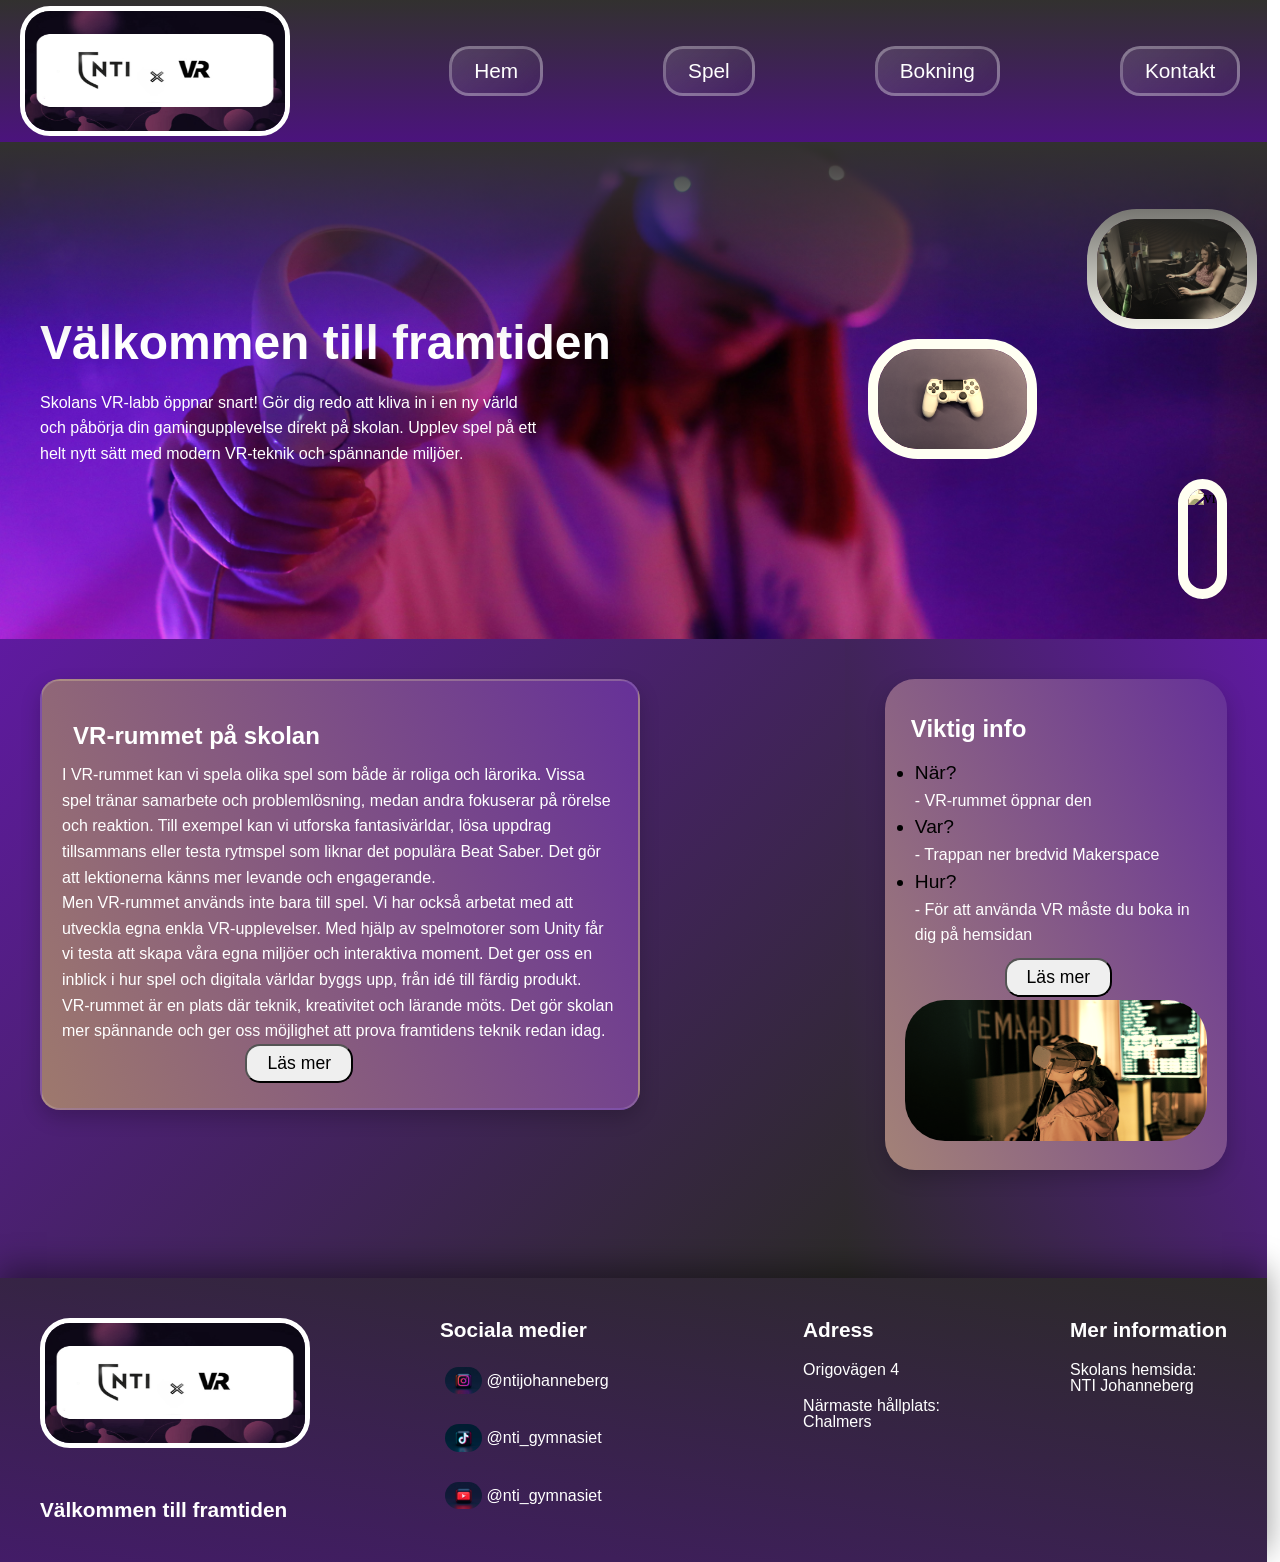
==== commit eb18c246: "javascript arbete plus design korrektering" ====
--- a/index.html
+++ b/index.html
@@ -54,7 +54,7 @@
 
         <p>VR-rummet är en plats där teknik, kreativitet och lärande möts. Det gör skolan mer spännande och ger oss
           möjlighet att prova framtidens teknik redan idag.</p>
-        <button class="read-more"></button>
+        <button class="read-more">Läs mer</button>
       </div>
       <div id="bilder">
       </div>
--- a/css/style.css
+++ b/css/style.css
@@ -1,7 +1,52 @@
 :root {
     --background_c: linear-gradient(#32312f, #4b137d);
     --border_line: 16px;
+
     --border_thing: 7px black solid;
+    --primary: #5f1aa0;
+
+    --secondary: #2c2a29;
+    --accent: #7a2cff;
+
+    --radius-md: 20px;
+    --radius-lg: 30px;
+
+    --shadow: 0 10px 25px rgba(0,0,0,0.3);
+    --shadow-hover: 0 20px 45px rgba(0,0,0,0.5);
+
+    --padding: 20px;
+    --gap: 20px;
+
+    --gradient-main: linear-gradient(135deg, #5f1aa0, #2c2a29);
+    --gradient-reverse: linear-gradient(135deg, #2c2a29, #5f1aa0);
+
+    --space-sm: 10px;
+    --space-md: 20px;
+    --space-lg: 40px;
+}
+
+h1, h2, h3, h4 {
+    font-family: 'Franklin Gothic Medium', sans-serif;
+}
+
+p, ul, input, textarea, button {
+    font-family: 'Gill Sans', sans-serif;
+}
+
+h2 {
+    font-size: 3rem;
+}
+
+h3 {
+    font-size: 1.5rem;
+}
+
+h4 {
+    font-size: 1.3rem;
+}
+
+p {
+    font-size: 1rem;
 }
 
 * {
@@ -66,12 +111,12 @@
 
 section {
     grid-area: se;
-    background: linear-gradient(135deg, #5f1aa0, #2c2a29);
+    background: var(--gradient-main);
     display: flex;
     flex-direction: column;
     align-items: flex-start;
-    padding: 40px;
-    gap: 20px;
+    padding: var(--space-lg);
+    gap: var(--space-md);
 }
 
 aside {
@@ -80,8 +125,8 @@
     display: flex;
     flex-direction: column;
     align-items: flex-start;
-    padding: 40px;
-    gap: 20px;
+    padding: var(--space-lg);
+    gap: var(--space-md);
 }
 
 footer {
@@ -91,20 +136,39 @@
     display: flex;
     flex-direction: row;
     justify-content: center;
-    padding: 50px;
+    padding: var(--space-lg);
     column-gap: 130px;
     display: grid;
     grid-template-areas: 
     "f1 f2 f3 f4";
 }
 
+button {
+    padding: 10px 22px;
+    border-radius: var(--radius-md);
+    font-size: 1.1rem;
+    font-family: 'Gill Sans', sans-serif;
+    transition: 0.3s ease;
+}
+
+.info_btn {
+    background: var(--primary);
+    color: white;
+}
+
+.info_btn:hover {
+    background: #7a2cff;
+    transform: translateY(-2px);
+    box-shadow: var(--shadow-hover);
+}
+
 .menu {
     font-family: 'Gill Sans', 'Gill Sans MT', Calibri, 'Trebuchet MS', sans-serif;
     text-decoration: none;
     font-size: 1.3rem;
     color: white;
     padding: 10px 22px;
-    border-radius: 20px;
+    border-radius: var(--radius-md);
     background: linear-gradient(135deg, #ffffff20, #ffffff05);
     backdrop-filter: blur(10px);
     border: 3px rgba(255,255,255,0.3) solid;
@@ -112,31 +176,32 @@
 }
 
 h3 {
-    color: black;
+    color: white;
     font-family: 'Franklin Gothic Medium', 'Arial Narrow', Arial, sans-serif;
-    font-size: 1.5rem;
     padding: 2%;
-    background-color: white;
     border-radius: var(--border_line);
     margin-top: 10px;
 }
 
 p {
-    color: black;
+    color: white;
     border-radius: 15px;
     font-family: 'Gill Sans', 'Gill Sans MT', Calibri, 'Trebuchet MS', sans-serif;
     line-height: 1.6;
-    font-size: 1rem;
 }
 
 #text {
-    background: white;
-    padding: 20px;
-    border-radius: var(--border_line);
+    background: linear-gradient(65deg, #9e796d, #663198);
+    padding: var(--padding);
+    border-radius: var(--radius-lg);
     box-shadow: 0 8px 20px rgba(0,0,0,0.2);
     max-width: 600px;
     transition: transform 0.3s ease, box-shadow 0.3s ease;
     transition: transform 0.3s ease;
+    backdrop-filter: blur(10px);
+    border: 2px solid rgba(255,255,255,0.15);
+    border-radius: 20px;
+    color: white;
 }
 
 #text:hover {
@@ -152,9 +217,9 @@
 }
 
 #info {
-    background-color: white;
+    background: linear-gradient(65deg, #a38277, #663198);
     padding: 20px 20px 0 20px;
-    border-radius: var(--border_line);
+    border-radius: var(--radius-lg);
     box-shadow: 0 8px 20px rgba(0,0,0,0.2);
     max-width: 600px;
     transition: transform 0.3s ease, box-shadow 0.3s ease;
@@ -169,11 +234,12 @@
 }
 
 ul {
-    font-size: 1.1rem;
+    font-size: 1.2rem;
     font-family: 'Gill Sans', 'Gill Sans MT', Calibri, 'Trebuchet MS', sans-serif;
     gap: 10px;
     line-height: 1.5;
     padding: 10px;
+    font-weight: 1rem;
 }
 
 button {
@@ -228,7 +294,6 @@
     font-family: 'Franklin Gothic Medium', 'Arial Narrow', Arial, sans-serif;
     color: white;
     margin-bottom: 20px;
-    font-size: 3.5rem;
 }
 
 #undertext {
@@ -276,7 +341,6 @@
 }
 
 h4 {
-    font-size: 1.5rem;
     font-family: 'Franklin Gothic Medium', 'Arial Narrow', Arial, sans-serif;
     color: white;
 }
@@ -360,33 +424,40 @@
 
 
 /* mobile sida 1 */
-@media screen and (max-width:450px) {
+@media screen and (max-width: 450px) {
     #wrapper {
-        height: 100vh;
         width: 100vw;
-        display: grid;
+        min-height: 100vh;
+        height: auto;
         grid-template-areas: 
         "nav hd"
         "ma ma"
         "se se"
         "ft ft";
-        grid-template-columns: 0.5fr 1fr;
-        grid-template-rows: 1fr 2.5fr 2fr 1fr;
-    }
+        grid-template-columns: auto 1fr;
+        grid-template-rows: 80px 350px auto auto;
+    }
+
+    header {
+        padding: 10px 15px;
+        justify-content: flex-start;
+        align-items: center;
+    }
+
+    #logga {
+        width: 110px;
+        height: 55px;
+        border-width: 3px;
+    }
+
     nav {
         display: flex;
-        flex-direction: column;
-        inset: 0;
-        padding: 1;
-    }
-    #btnOpen {
-        display: block;
-        background: none;
-        border: none;
-        color: white;
-        font-size: 2rem;
-        cursor: pointer;
-        margin: auto;
+        flex-direction: row;
+        justify-content: flex-end;
+        align-items: center;
+        padding-right: 15px;
+        column-gap: 0;
+        background-image: var(--background_c);
     }
 
     #nav-links {
@@ -400,12 +471,23 @@
         background: linear-gradient(#32312f, #4b137d);
         justify-content: center;
         align-items: center;
-        gap: 20px;
+        gap: 25px;
         z-index: 999;
     }
 
     #nav-links.open {
         display: flex;
+    }
+
+    #btnOpen {
+        display: block;
+        background: none;
+        border: none;
+        color: white;
+        font-size: 2.2rem;
+        cursor: pointer;
+        margin: 0;
+        padding: 10px;
     }
 
     #btnClose {
@@ -420,8 +502,96 @@
         right: 20px;
         margin: 0;
     }
-}
-
+
+    main {
+        padding: 25px;
+        min-height: 350px;
+        background-size: cover;
+        background-position: center center;
+        justify-content: flex-end;
+    }
+
+    main::before {
+        background: linear-gradient(to top, #32312f 0%, rgba(0,0,0,0) 60%);
+    }
+
+    main:hover {
+        transform: none;
+        box-shadow: none;
+    }
+
+    h2 {
+        font-size: 1.8rem;
+        margin-bottom: 10px;
+        position: relative;
+        z-index: 2;
+    }
+
+    #undertext {
+        font-size: 0.85rem;
+        max-width: 100%;
+        position: relative;
+        z-index: 2;
+    }
+
+    .bilder, .bilder2, .extra_bilder {
+        display: none;
+    }
+
+    section {
+        padding: 25px 20px;
+    }
+
+    #text {
+        max-width: 100%;
+        box-shadow: none;
+    }
+
+    #text:hover {
+        transform: none;
+        box-shadow: none;
+    }
+
+    aside {
+        display: none;
+    }
+
+    footer {
+        grid-template-areas: 
+        "f1"
+        "f2"
+        "f3"
+        "f4";
+        grid-template-columns: 1fr;
+        padding: 25px 20px;
+        gap: 30px;
+    }
+
+    h4 {
+        font-size: 1.2rem;
+    }
+
+    .ikon {
+        width: 38px;
+        height: 38px;
+    }
+
+    .ft_text {
+        font-size: 1rem;
+        gap: 8px;
+        font-family: 'Franklin Gothic Medium', 'Arial Narrow', Arial, sans-serif;
+    }
+
+    #f1 {
+        gap: 15px;
+        align-items: center;
+    }
+
+    #f1 #logga {
+        width: 140px;
+        height: 65px;
+    }
+}
 
 
 /*SIDA TVÅ*/
@@ -439,7 +609,7 @@
 }
 
 #cards article {
-    border-radius: 25px;
+    border-radius: var(--radius-md);
     background: rgba(255,255,255,0.05);
     backdrop-filter: blur(10px);
     display: flex;
@@ -462,8 +632,8 @@
     "ar3 ar4 ar5";
     grid-template-columns: 1fr 1fr 1fr;
     grid-template-rows: 0.5fr 2fr 2fr;
-    gap: 25px;
-    padding: 40px;
+    gap: var(--space-md);
+    padding: var(--space-lg);
     background: linear-gradient(180deg,#1b1b1b,#4b137d);
 }
 
@@ -531,7 +701,7 @@
     display: grid;
     grid-template-areas: 
     "im for";
-    gap: 20px;
+    gap: 50px;
 }
 
 #forms {
@@ -543,6 +713,7 @@
 
 #improvemt {
     grid-area: im;
+    height: 220px;
 }
 
 #kontakt-form {
@@ -583,6 +754,10 @@
     font-family: 'Gill Sans', 'Gill Sans MT', Calibri, 'Trebuchet MS', sans-serif;
 }
 
+#center {
+    align-items: center;
+}
+
 main::before {
     content: "";
     position: absolute;
@@ -595,6 +770,7 @@
     position: absolute;
     inset: 0;
     display: flex;
+    border-radius: 45px;
     flex-direction: column;
     justify-content: center;
     align-items: center;
@@ -602,7 +778,7 @@
     background: rgba(0,0,0,0.6);
     opacity: 0;
     transition: 0.35s;
-    z-index: 2;
+    z-index: 3;
 }
 
 #cards article:hover .cards_bild {
@@ -617,7 +793,6 @@
 .card_overlay h3 {
     color: white;
     background: none;
-    font-size: 1.2rem;
 }
 
 .info_btn {
@@ -637,4 +812,496 @@
     background: linear-gradient(135deg, #32312f, #431c68);
     box-shadow: 0 12px 30px rgba(0,0,0,0.3);
     transform: translateY(4px);
-}+}
+
+#wrapper_kontakt {
+    min-height: 150vh;
+    width: 99vw;
+    display: grid;
+    grid-template-areas: 
+    "hd nav nav nav"
+    "ma ma ma ma"
+    "as as se se"
+    "ars ars ars ars"
+    "ft ft ft ft";
+    grid-template-columns: 1fr 0.5fr 1fr 0.5fr;
+    grid-template-rows: 1fr 2.5fr 3.5fr 400px 300px;
+    background: linear-gradient(65deg, #2c2a29, #5f1aa0);
+}
+
+#questions {
+    border-radius: var(--border_line);
+    background: linear-gradient(65deg, #5e5b5a, #663198);
+    display: flex;
+    flex-direction: column;
+    gap: 12px;
+    margin: 20px 40px;
+    padding: 30px;
+}
+
+#questions h2 {
+    margin-bottom: 10px;
+}
+
+#q1, #q2, #q3, #q4, #q5 {
+    background: rgba(255,255,255,0.08);
+    padding: 15px 20px;
+    border-radius: var(--border_line);
+    border: 2px solid rgba(255,255,255,0.15);
+    cursor: pointer;
+    transition: all 0.3s ease;
+    padding: 30px;
+    width: 100%;
+    display: flex;
+    flex-direction: row;
+}
+
+#q1:hover, #q2:hover, #q3:hover, 
+#q4:hover, #q5:hover {
+    background: rgba(255,255,255,0.15);
+    border: 2px solid rgba(255,255,255,0.35);
+    transform: translateX(5px);
+}
+
+.version2 {
+    color: white;
+    font-size: 1rem;
+}
+
+#updated_info {
+    border-radius: var(--border_line);
+    background: linear-gradient(65deg, #5e5b5a, #663198);
+    margin: 20px 40px;
+    padding: 40px;
+    display: flex;
+    flex-direction: column;
+    gap: 20px;
+}
+
+#updated_info h2 {
+    font-size: 2rem;
+    margin-bottom: 0;
+}
+
+#updated_info p {
+    color: rgba(255,255,255,0.85);
+    font-family: 'Gill Sans', 'Gill Sans MT', Calibri, 'Trebuchet MS', sans-serif;
+    line-height: 1.7;
+}
+
+#img_row {
+    display: flex;
+    flex-direction: row;
+    gap: 80px;
+}
+
+#info_img {
+    width: 150px;
+    height: auto;
+    border-radius: 50px;
+    border: 4px solid rgba(255,255,255,0.3);
+    align-self: flex-start;
+}
+
+#main_kontakt {
+    background-image: url(../img/back2.avif);
+}
+
+#kontakt_personer {
+    grid-area: ars;
+    padding: 40px;
+    display: flex;
+    flex-direction: row;
+    justify-content: center;
+    align-items: center;
+    gap: 20px;
+    background: linear-gradient(10deg, #2c2a29, #4b137d);
+}
+
+.info-och-bilder {
+    display: flex;
+    flex-direction: column;
+    align-items: center;
+    text-align: center;
+    gap: 12px;
+    flex-shrink: 0;
+    width: 280px;
+    position: relative;
+    border-radius: 45px;
+}
+
+.workers {
+    height: 280px;
+    width: 200px;
+    border-radius: 100%;
+    border: 4px rgb(106, 103, 110) solid;
+    filter: grayscale(0.3) sepia(0.2);
+    transition: transform 0.3s ease, filter 0.3s ease;
+    transition: 0.35s;
+    z-index: 2;
+}
+
+.workers:hover {
+    opacity: 1;
+}
+
+.worker_name {
+    color: white;
+    font-family: 'Franklin Gothic Medium', 'Arial Narrow', Arial, sans-serif;
+    font-size: 1.1rem;
+    font-weight: 500;
+}
+
+.worker_role {
+    color: rgba(255,255,255,0.6);
+    font-family: 'Gill Sans', 'Gill Sans MT', Calibri, 'Trebuchet MS', sans-serif;
+    font-size: 0.9rem;
+}
+
+.arrow {
+    background: rgba(255,255,255,0.1);
+    border: none;
+    color: white;
+    cursor: pointer;
+    padding: 10px 15px;
+    border-radius: 50%;
+    transition: 0.3s;
+    margin-left: 0;
+    margin-bottom: 0;
+    width: auto;
+    height: 50px;
+}
+
+.slider-window {
+    width: 840px;
+    overflow: hidden;
+    padding: var(--padding);
+}
+
+.slider-track {
+    display: flex;
+    gap: 0;
+    transition: transform 0.4s ease;
+    will-change: transform;
+}
+
+.arrow:hover {
+    background: #5f1aa0;
+    transform: scale(1.1);
+}
+
+.info-och-bilder .cards_overlay {
+    border-radius: 45px;
+    opacity: 0;
+}
+
+.info-och-bilder:hover .workers {
+    filter: blur(3px) brightness(0.6);
+    box-shadow: 0 20px 45px rgba(0,0,0,0.8);
+}
+
+.cards_overlay p {
+    color: white;
+    font-size: 1rem;
+    margin: 5px 0;
+}
+
+.info-och-bilder:hover .cards_overlay {
+    opacity: 1;
+}
+
+.cards_overlay .worker_name {
+    color: white;
+    font-size: 1.1rem;
+}
+
+.cards_overlay .worker_role {
+    color: rgba(255,255,255,0.7);
+    font-size: 0.9rem;
+}
+
+.cards_overlay {
+    position: absolute;
+    inset: 0;
+    display: flex;
+    flex-direction: column;
+    justify-content: center;
+    align-items: center;
+    gap: 15px;
+    opacity: 0;
+    transition: 0.35s;
+    z-index: 2;
+}
+
+.popup {
+    display: none;
+    color: white;
+    font-size: 1rem;
+}
+
+.popup_show {
+    display: block;
+}
+
+#under {
+    display: flex;
+    flex-direction: column;
+    margin-right: 200px
+}
+
+#wrapper_bokning {
+    min-height: 150vh;
+    width: 99vw;
+    display: grid;
+    grid-template-areas: 
+    "hd nav nav"
+    "ma ma ma"
+    "se2 se2 as"
+    "ft ft ft";
+    grid-template-columns: 1fr 1fr 1fr;
+    grid-template-rows: 1fr 2.4fr 3.5fr 300px;
+    background: linear-gradient(65deg, #2c2a29, #5f1aa0);
+}
+
+#main_kalender {
+    background-image: url(../img/boliviainteligente-MN4XSpNiP20-unsplash.jpg);
+    background-position: center;
+}
+
+#kalender {
+    background: linear-gradient(135deg, #5f1aa0, #2c2a29);
+    grid-area: se2;
+    display: flex;
+    justify-content: center;
+    align-items: center;
+    padding: 40px;
+}
+
+#kalender-container {
+    background: rgba(255,255,255,0.08);
+    border-radius: 50px;
+    border: 2px solid rgba(255,255,255,0.15);
+    padding: 30px;
+    width: 100%;
+    max-width: 650px;
+    backdrop-filter: blur(10px);
+}
+
+#kalender-header {
+    display: flex;
+    justify-content: space-between;
+    align-items: center;
+    margin-bottom: 20px;
+}
+
+#kalender-month {
+    background: none;
+    color: white;
+    font-size: 1.3rem;
+    padding: 0;
+    margin: 0;
+    border-radius: 0;
+}
+
+#kalender-dagar {
+    display: grid;
+    grid-template-columns: repeat(7, 1fr);
+    margin-bottom: 8px;
+}
+
+.dag-namn {
+    color: rgba(255,255,255,0.5);
+    font-family: 'Franklin Gothic Medium', 'Arial Narrow', Arial, sans-serif;
+    font-size: 0.8rem;
+    text-align: center;
+    padding: 5px 0;
+}
+
+#kalender-grid {
+    display: grid;
+    grid-template-columns: repeat(7, 1fr);
+    gap: 6px;
+}
+
+.dag {
+    aspect-ratio: 1;
+    display: flex;
+    align-items: center;
+    justify-content: center;
+    border-radius: 50%;
+    font-family: 'Gill Sans', 'Gill Sans MT', Calibri, 'Trebuchet MS', sans-serif;
+    font-size: 0.95rem;
+    color: white;
+    cursor: pointer;
+    transition: 0.2s;
+    background: rgba(255,255,255,0.05);
+}
+
+.dag:hover {
+    background: rgba(255,255,255,0.2);
+    transform: scale(1.1);
+}
+
+.dag.ledig {
+    background: rgba(255,255,255,0.03);
+    color: rgba(255,255,255,0.25);
+    cursor: not-allowed;
+}
+
+.dag.ledig:hover {
+    transform: none;
+    background: rgba(255,255,255,0.03);
+}
+
+.dag.vald {
+    background: #5f1aa0;
+    border: 2px solid rgba(255,255,255,0.5);
+}
+
+#kalender-legend {
+    display: flex;
+    gap: 20px;
+    margin-top: 20px;
+    justify-content: center;
+}
+
+.legend-item {
+    display: flex;
+    align-items: center;
+    gap: 6px;
+    font-size: 0.8rem;
+    color: rgba(255,255,255,0.6);
+    font-family: 'Gill Sans', 'Gill Sans MT', Calibri, 'Trebuchet MS', sans-serif;
+}
+
+.legend-dot {
+    width: 12px;
+    height: 12px;
+    border-radius: 50%;
+}
+
+.ledig-dot { 
+    background: rgba(255,255,255,0.1); 
+}
+
+.vald-dot { 
+    background: #5f1aa0; border: 1px solid rgba(255,255,255,0.5); 
+}
+
+.oppet-dot { 
+    background: rgba(255,255,255,0.05); 
+    border: 1px solid rgba(255,255,255,0.3); 
+}
+
+#check_out {
+    grid-area: as;
+    background: linear-gradient(65deg, #2c2a29, #5f1aa0);
+    display: flex;
+    justify-content: center;
+    align-items: center;
+    padding: 40px;
+}
+
+#bokning-info {
+    background: rgba(255,255,255,0.08);
+    border-radius: 25px;
+    border: 2px solid rgba(255,255,255,0.15);
+    padding: 35px;
+    width: 100%;
+    backdrop-filter: blur(10px);
+    display: flex;
+    flex-direction: column;
+    gap: 18px;
+}
+
+#bokning-info h4 {
+    font-size: 1.8rem;
+    color: white;
+    margin-bottom: 5px;
+}
+
+.bokning-valt {
+    background: rgba(255,255,255,0.06);
+    border-radius: 14px;
+    padding: 14px 18px;
+    display: flex;
+    flex-direction: column;
+    gap: 6px;
+    border: 1px solid rgba(255,255,255,0.1);
+}
+
+.bokning-label {
+    color: rgba(255,255,255,0.55);
+    font-size: 0.85rem;
+    font-family: 'Franklin Gothic Medium', 'Arial Narrow', Arial, sans-serif;
+}
+
+.bokning-value {
+    color: white;
+    font-family: 'Gill Sans', 'Gill Sans MT', Calibri, 'Trebuchet MS', sans-serif;
+    font-size: 1rem;
+}
+
+.bokning-divider {
+    height: 1px;
+    background: rgba(255,255,255,0.1);
+    border-radius: 1px;
+}
+
+.bokning-instruktion {
+    color: rgba(255,255,255,0.6);
+    font-size: 0.9rem;
+    line-height: 1.5;
+}
+
+#bokning-form {
+    display: flex;
+    flex-direction: column;
+    gap: 12px;
+    box-shadow: 2px;
+    padding: 0;
+    width: 100%;
+}
+
+#bokning-form input {
+    padding: 12px 16px;
+    border-radius: 12px;
+    border: 2px solid rgba(255,255,255,0.15);
+    background: rgba(255,255,255,0.9);
+    font-family: 'Gill Sans', 'Gill Sans MT', Calibri, 'Trebuchet MS', sans-serif;
+    font-size: 1rem;
+    transition: 0.25s;
+    width: 100%;
+}
+
+#bokning-form input:focus {
+    border: 2px #46424c solid;
+    transform: scale(1.02);
+}
+
+#boka-btn {
+    background: #9352d0;
+    color: white;
+    border: 2px rgba(255,255,255,0.25) solid;
+    border-radius: 15px;
+    padding: 14px;
+    font-size: 1.1rem;
+    font-family: 'Franklin Gothic Medium', 'Arial Narrow', Arial, sans-serif;
+    transition: 0.3s;
+    margin: 8px 0 0 0;
+    width: 100%;
+}
+
+#boka-btn:hover {
+    background: #7a2cff;
+    transform: translateY(-2px);
+    box-shadow: 0 8px 20px rgba(0,0,0,0.3);
+}
+
+.pil_ner {
+    height: 20px;
+    width: auto;
+    margin-left: auto;
+    filter: hue-rotate(260deg) saturate(0.8) blur(0.3px);
+}
+
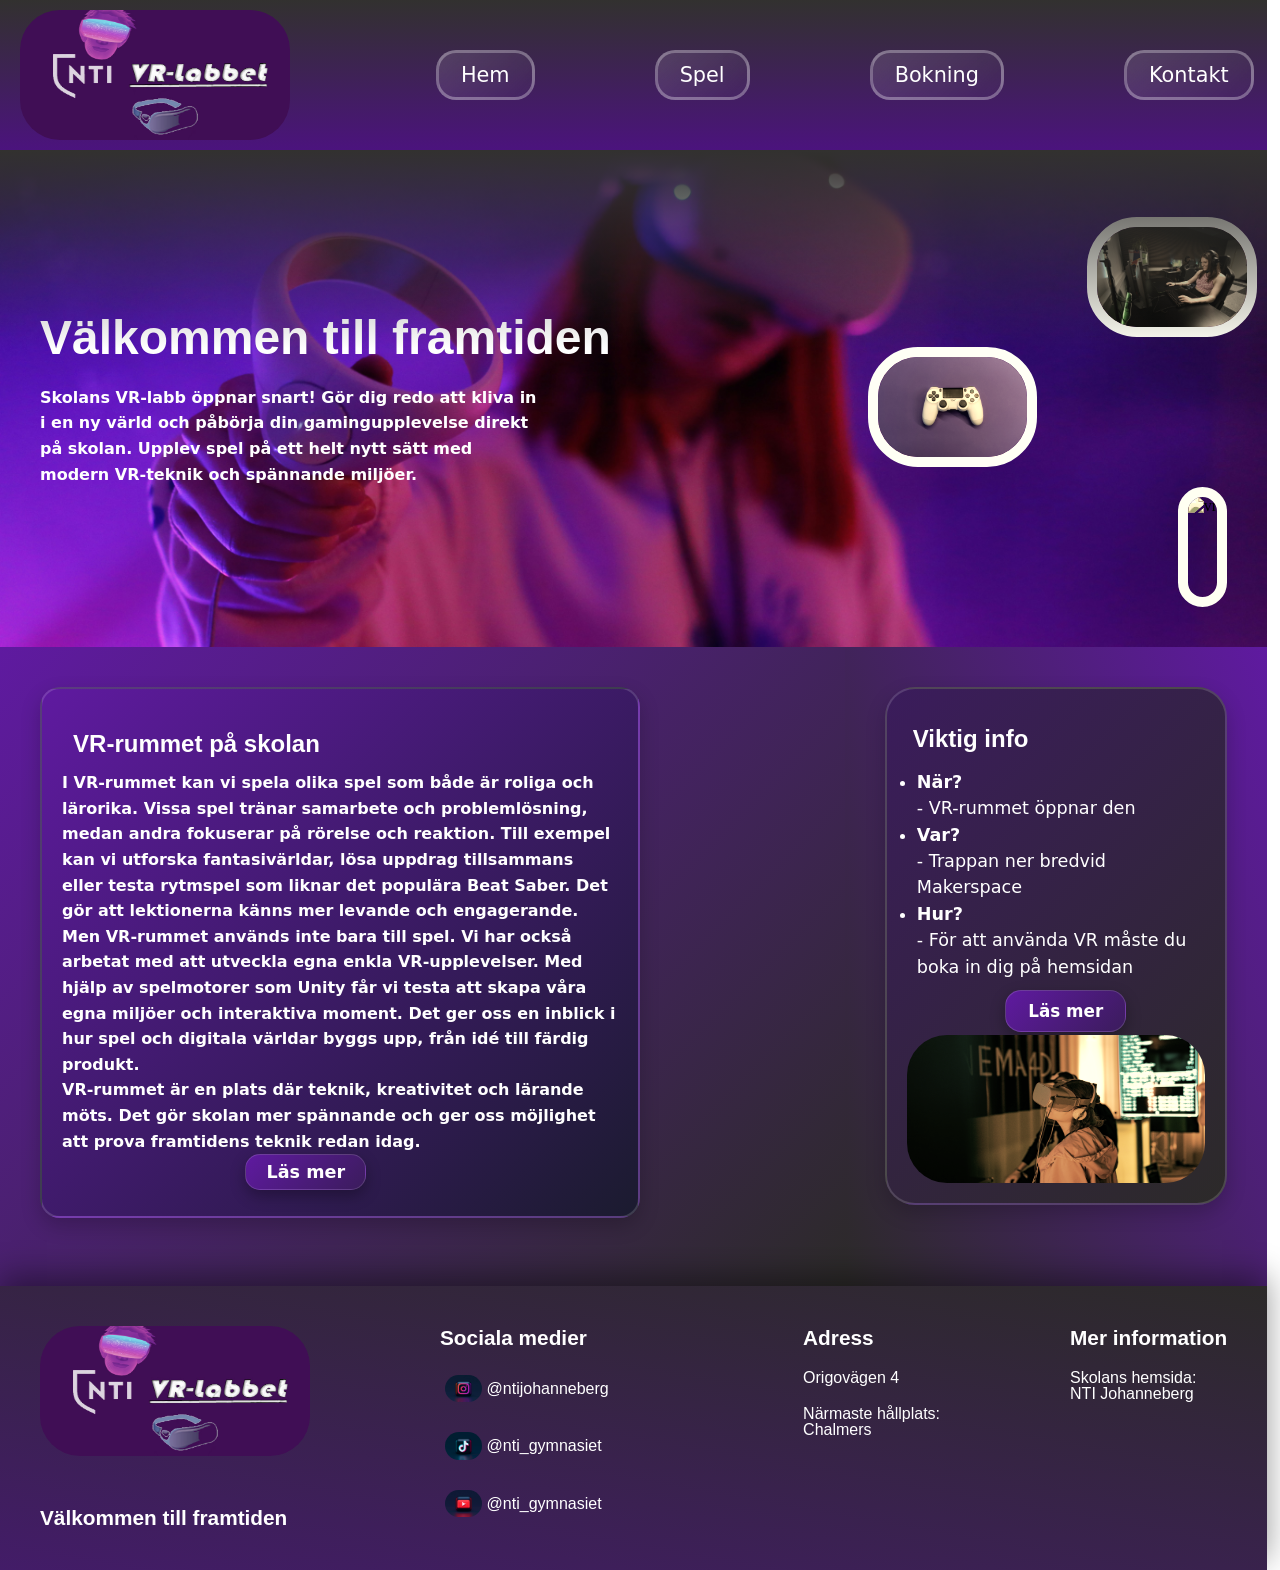
==== commit 3b13e470: "Inlämning" ====
--- a/index.html
+++ b/index.html
@@ -11,7 +11,7 @@
 <body>
   <div id="wrapper">
     <header>
-      <img id="logga" src="img/Logga_slutprojekt.jpg" alt="logga">
+      <img class="logga" src="img/Logga_slutprojekt.jpg" alt="logga">
     </header>
     <nav>
       <button id="btnOpen">☰</button>
@@ -63,12 +63,18 @@
       <div id="info">
         <h3>Viktig info</h3>
         <ul>
-          <li>När?</li>
-          <p>- VR-rummet öppnar den</p>
-          <li>Var?</li>
-          <p>- Trappan ner bredvid Makerspace</p>
-          <li>Hur?</li>
-          <p>- För att använda VR måste du boka in dig på hemsidan</p>
+          <li>
+            <strong>När?</strong><br>
+            - VR-rummet öppnar den
+          </li>
+          <li>
+            <strong>Var?</strong><br>
+            - Trappan ner bredvid Makerspace
+          </li>
+          <li>
+            <strong>Hur?</strong><br>
+            - För att använda VR måste du boka in dig på hemsidan
+          </li>
         </ul>
         <button>Läs mer</button>
         <img class="mindre" src="img/nicolas-arnold--hcfzUuQ3uw-unsplash.jpg" alt="vr">
@@ -76,7 +82,7 @@
     </aside>
     <footer>
       <div id="f1">
-        <img id="logga" src="img/Logga_slutprojekt.jpg" alt="logga">
+        <img class="logga" src="img/Logga_slutprojekt.jpg" alt="logga">
         <h4>Välkommen till framtiden</h4>
       </div>
       <div id="f2">
--- a/css/style.css
+++ b/css/style.css
@@ -23,14 +23,19 @@
     --space-sm: 10px;
     --space-md: 20px;
     --space-lg: 40px;
+
+    --big-text: 'Exo 2', sans-serif;
+    --small-text: system-ui, -apple-system, BlinkMacSystemFont, 'Segoe UI', Roboto, Oxygen, Ubuntu, Cantarell, 'Open Sans', 'Helvetica Neue', sans-serif;
 }
 
 h1, h2, h3, h4 {
-    font-family: 'Franklin Gothic Medium', sans-serif;
+    font-family: var(--big-text);
+    font-weight: 600;
 }
 
 p, ul, input, textarea, button {
-    font-family: 'Gill Sans', sans-serif;
+    font-family: var(--small-text);
+    font-weight: 600;
 }
 
 h2 {
@@ -69,7 +74,7 @@
     "se se as"
     "ft ft ft";
     grid-template-columns: 1fr 1fr 1fr;
-    grid-template-rows: 1fr 3.5fr 4.5fr 2fr;
+    grid-template-rows: 150px 3.5fr 4.5fr 2fr;
 }
 
 header {
@@ -147,7 +152,7 @@
     padding: 10px 22px;
     border-radius: var(--radius-md);
     font-size: 1.1rem;
-    font-family: 'Gill Sans', sans-serif;
+    font-family: var(--small-text);
     transition: 0.3s ease;
 }
 
@@ -163,7 +168,7 @@
 }
 
 .menu {
-    font-family: 'Gill Sans', 'Gill Sans MT', Calibri, 'Trebuchet MS', sans-serif;
+    font-family: var(--small-text);
     text-decoration: none;
     font-size: 1.3rem;
     color: white;
@@ -177,7 +182,6 @@
 
 h3 {
     color: white;
-    font-family: 'Franklin Gothic Medium', 'Arial Narrow', Arial, sans-serif;
     padding: 2%;
     border-radius: var(--border_line);
     margin-top: 10px;
@@ -186,12 +190,15 @@
 p {
     color: white;
     border-radius: 15px;
-    font-family: 'Gill Sans', 'Gill Sans MT', Calibri, 'Trebuchet MS', sans-serif;
     line-height: 1.6;
 }
 
+#new_h4 {
+    font-size: 1.3rem;
+}
+
 #text {
-    background: linear-gradient(65deg, #9e796d, #663198);
+    background: linear-gradient(135deg, #5f1aa0, #1b1b2f);
     padding: var(--padding);
     border-radius: var(--radius-lg);
     box-shadow: 0 8px 20px rgba(0,0,0,0.2);
@@ -217,7 +224,7 @@
 }
 
 #info {
-    background: linear-gradient(65deg, #a38277, #663198);
+    background: linear-gradient(135deg, #3b1c5c, #2c2a29);
     padding: 20px 20px 0 20px;
     border-radius: var(--radius-lg);
     box-shadow: 0 8px 20px rgba(0,0,0,0.2);
@@ -225,6 +232,7 @@
     transition: transform 0.3s ease, box-shadow 0.3s ease;
     gap: 5px;
     transition: transform 0.3s ease;
+    border: 2px solid rgba(255,255,255,0.15);
 }
 
 #info:hover {
@@ -234,19 +242,27 @@
 }
 
 ul {
-    font-size: 1.2rem;
-    font-family: 'Gill Sans', 'Gill Sans MT', Calibri, 'Trebuchet MS', sans-serif;
+    font-size: 1.1rem;
+    font-family: var(--small-text);
     gap: 10px;
     line-height: 1.5;
     padding: 10px;
-    font-weight: 1rem;
+    font-weight: 400;
+    color: white;
 }
 
 button {
-    padding: 7px 20px;
-    border-radius: 15px;
-    font-size: 1.1rem;
-    transition: 0.3s;
+    padding: 10px 22px;
+    border-radius: 16px;
+    font-size: 1.05rem;
+    font-family: var(--small-text);
+    color: white;
+    background: linear-gradient(135deg, #5f1aa0, #3b1c5c);
+    border: 1px solid rgba(255,255,255,0.15);
+    cursor: pointer;
+    transition: all 0.3s ease;
+    box-shadow: 0 6px 15px rgba(0,0,0,0.3);
+    margin: auto;
     margin-left: 33%;
     margin-bottom: 1%;
 }
@@ -291,7 +307,6 @@
 }
 
 h2 {
-    font-family: 'Franklin Gothic Medium', 'Arial Narrow', Arial, sans-serif;
     color: white;
     margin-bottom: 20px;
 }
@@ -324,7 +339,7 @@
     width: auto;
     border-radius: 50px;
     border: 10px solid white;
-    filter: sepia(0.8);
+    filter: sepia(0.6);
 }
 
 .bilder2 {
@@ -341,7 +356,6 @@
 }
 
 h4 {
-    font-family: 'Franklin Gothic Medium', 'Arial Narrow', Arial, sans-serif;
     color: white;
 }
 
@@ -376,7 +390,7 @@
 
 .ft_text {
     color: white;
-    font-family: 'Franklin Gothic Medium', 'Arial Narrow', Arial, sans-serif;
+    font-family: var(--big-text);
     text-decoration: none;
     transition: transform 0.3s ease, box-shadow 0.3s ease;
     display: flex;
@@ -407,12 +421,11 @@
     display: none;
 }
 
-#logga {
+.logga {
     height: 130px;
     width: 270px;
-    border-radius: 30px;
-    filter: grayscale(0.6);
-    border: 5px white solid;
+    border-radius: 40px;
+    filter: grayscale(0.35);
 }
 
 #nav-links {
@@ -421,178 +434,6 @@
     gap: 120px;
     align-items: center;
 }
-
-
-/* mobile sida 1 */
-@media screen and (max-width: 450px) {
-    #wrapper {
-        width: 100vw;
-        min-height: 100vh;
-        height: auto;
-        grid-template-areas: 
-        "nav hd"
-        "ma ma"
-        "se se"
-        "ft ft";
-        grid-template-columns: auto 1fr;
-        grid-template-rows: 80px 350px auto auto;
-    }
-
-    header {
-        padding: 10px 15px;
-        justify-content: flex-start;
-        align-items: center;
-    }
-
-    #logga {
-        width: 110px;
-        height: 55px;
-        border-width: 3px;
-    }
-
-    nav {
-        display: flex;
-        flex-direction: row;
-        justify-content: flex-end;
-        align-items: center;
-        padding-right: 15px;
-        column-gap: 0;
-        background-image: var(--background_c);
-    }
-
-    #nav-links {
-        display: none;
-        flex-direction: column;
-        position: fixed;
-        top: 0;
-        left: 0;
-        width: 100vw;
-        height: 100vh;
-        background: linear-gradient(#32312f, #4b137d);
-        justify-content: center;
-        align-items: center;
-        gap: 25px;
-        z-index: 999;
-    }
-
-    #nav-links.open {
-        display: flex;
-    }
-
-    #btnOpen {
-        display: block;
-        background: none;
-        border: none;
-        color: white;
-        font-size: 2.2rem;
-        cursor: pointer;
-        margin: 0;
-        padding: 10px;
-    }
-
-    #btnClose {
-        display: block;
-        background: none;
-        border: none;
-        color: white;
-        font-size: 2rem;
-        cursor: pointer;
-        position: absolute;
-        top: 20px;
-        right: 20px;
-        margin: 0;
-    }
-
-    main {
-        padding: 25px;
-        min-height: 350px;
-        background-size: cover;
-        background-position: center center;
-        justify-content: flex-end;
-    }
-
-    main::before {
-        background: linear-gradient(to top, #32312f 0%, rgba(0,0,0,0) 60%);
-    }
-
-    main:hover {
-        transform: none;
-        box-shadow: none;
-    }
-
-    h2 {
-        font-size: 1.8rem;
-        margin-bottom: 10px;
-        position: relative;
-        z-index: 2;
-    }
-
-    #undertext {
-        font-size: 0.85rem;
-        max-width: 100%;
-        position: relative;
-        z-index: 2;
-    }
-
-    .bilder, .bilder2, .extra_bilder {
-        display: none;
-    }
-
-    section {
-        padding: 25px 20px;
-    }
-
-    #text {
-        max-width: 100%;
-        box-shadow: none;
-    }
-
-    #text:hover {
-        transform: none;
-        box-shadow: none;
-    }
-
-    aside {
-        display: none;
-    }
-
-    footer {
-        grid-template-areas: 
-        "f1"
-        "f2"
-        "f3"
-        "f4";
-        grid-template-columns: 1fr;
-        padding: 25px 20px;
-        gap: 30px;
-    }
-
-    h4 {
-        font-size: 1.2rem;
-    }
-
-    .ikon {
-        width: 38px;
-        height: 38px;
-    }
-
-    .ft_text {
-        font-size: 1rem;
-        gap: 8px;
-        font-family: 'Franklin Gothic Medium', 'Arial Narrow', Arial, sans-serif;
-    }
-
-    #f1 {
-        gap: 15px;
-        align-items: center;
-    }
-
-    #f1 #logga {
-        width: 140px;
-        height: 65px;
-    }
-}
-
 
 /*SIDA TVÅ*/
 #container {
@@ -726,8 +567,8 @@
     display: flex;
     flex-direction: column;
     gap: 12px;
-    font-family: 'Franklin Gothic Medium', 'Arial Narrow', Arial, sans-serif;
-    color: rgb(160, 97, 97);
+    font-family: var(--big-text);
+    color: white;
 }
 
 #kontakt-form input,
@@ -737,13 +578,13 @@
     border: 2px solid transparent;
     background: rgba(255,255,255,0.9);
     transition: 0.25s;
-    font-family: 'Gill Sans', 'Gill Sans MT', Calibri, 'Trebuchet MS', sans-serif;
+    font-family: var(--small-text);
 }
 
 #kontakt-form textarea {
     resize: vertical;
     min-height: 100px;
-    font-family: 'Gill Sans', 'Gill Sans MT', Calibri, 'Trebuchet MS', sans-serif;
+    font-family: var(--small-text);
 }
 
 #kontakt-form input:focus,
@@ -751,7 +592,7 @@
     outline: none;
     border: 2px solid #7a2cff;
     transform: scale(1.02);
-    font-family: 'Gill Sans', 'Gill Sans MT', Calibri, 'Trebuchet MS', sans-serif;
+    font-family: var(--small-text);
 }
 
 #center {
@@ -796,7 +637,7 @@
 }
 
 .info_btn {
-    font-family: 'Gill Sans', 'Gill Sans MT', Calibri, 'Trebuchet MS', sans-serif;
+    font-family: var(--small-text);
     text-decoration: none;
     font-size: 1.3rem;
     color: white;
@@ -825,7 +666,7 @@
     "ars ars ars ars"
     "ft ft ft ft";
     grid-template-columns: 1fr 0.5fr 1fr 0.5fr;
-    grid-template-rows: 1fr 2.5fr 3.5fr 400px 300px;
+    grid-template-rows: 150px 2.5fr 3.5fr 400px 300px;
     background: linear-gradient(65deg, #2c2a29, #5f1aa0);
 }
 
@@ -854,6 +695,9 @@
     width: 100%;
     display: flex;
     flex-direction: row;
+    position: relative;
+    flex-wrap: wrap;
+    align-items: center;
 }
 
 #q1:hover, #q2:hover, #q3:hover, 
@@ -885,7 +729,7 @@
 
 #updated_info p {
     color: rgba(255,255,255,0.85);
-    font-family: 'Gill Sans', 'Gill Sans MT', Calibri, 'Trebuchet MS', sans-serif;
+    font-family: var(--small-text);
     line-height: 1.7;
 }
 
@@ -895,7 +739,7 @@
     gap: 80px;
 }
 
-#info_img {
+.info_img {
     width: 150px;
     height: auto;
     border-radius: 50px;
@@ -916,6 +760,16 @@
     align-items: center;
     gap: 20px;
     background: linear-gradient(10deg, #2c2a29, #4b137d);
+}
+
+#kontakt_personer h2 {
+    position: absolute;
+    width: 1px;
+    height: 1px;
+    padding: 0;
+    margin: -1px;
+    overflow: hidden;
+    border: 0;
 }
 
 .info-och-bilder {
@@ -947,15 +801,34 @@
 
 .worker_name {
     color: white;
-    font-family: 'Franklin Gothic Medium', 'Arial Narrow', Arial, sans-serif;
+    font-family: var(--big-text);
     font-size: 1.1rem;
     font-weight: 500;
 }
 
 .worker_role {
     color: rgba(255,255,255,0.6);
-    font-family: 'Gill Sans', 'Gill Sans MT', Calibri, 'Trebuchet MS', sans-serif;
+    font-family: var(--small-text);
     font-size: 0.9rem;
+}
+
+#kontakt_personer .arrow {
+    position: absolute;
+    top: 50%;
+    transform: translateY(-50%);
+}
+
+#kontakt_personer {
+    position: relative;
+    justify-content: center;
+}
+
+#kontakt_personer .prev {
+    left: 10px;
+}
+
+#kontakt_personer .next {
+    right: 20px;
 }
 
 .arrow {
@@ -966,7 +839,7 @@
     padding: 10px 15px;
     border-radius: 50%;
     transition: 0.3s;
-    margin-left: 0;
+    margin-left: 100px;
     margin-bottom: 0;
     width: auto;
     height: 50px;
@@ -976,6 +849,8 @@
     width: 840px;
     overflow: hidden;
     padding: var(--padding);
+    position: relative;
+    margin: 0 auto;
 }
 
 .slider-track {
@@ -1035,18 +910,15 @@
 
 .popup {
     display: none;
-    color: white;
+    flex-basis: 100%;
+    width: 100%;
+    margin-top: 10px;
     font-size: 1rem;
+    color: rgb(194, 255, 255);
 }
 
 .popup_show {
     display: block;
-}
-
-#under {
-    display: flex;
-    flex-direction: column;
-    margin-right: 200px
 }
 
 #wrapper_bokning {
@@ -1059,7 +931,7 @@
     "se2 se2 as"
     "ft ft ft";
     grid-template-columns: 1fr 1fr 1fr;
-    grid-template-rows: 1fr 2.4fr 3.5fr 300px;
+    grid-template-rows: 150px 2.4fr 3.5fr 300px;
     background: linear-gradient(65deg, #2c2a29, #5f1aa0);
 }
 
@@ -1111,7 +983,7 @@
 
 .dag-namn {
     color: rgba(255,255,255,0.5);
-    font-family: 'Franklin Gothic Medium', 'Arial Narrow', Arial, sans-serif;
+    font-family: var(--big-text);
     font-size: 0.8rem;
     text-align: center;
     padding: 5px 0;
@@ -1129,7 +1001,7 @@
     align-items: center;
     justify-content: center;
     border-radius: 50%;
-    font-family: 'Gill Sans', 'Gill Sans MT', Calibri, 'Trebuchet MS', sans-serif;
+    font-family: var(--small-text);
     font-size: 0.95rem;
     color: white;
     cursor: pointer;
@@ -1171,7 +1043,7 @@
     gap: 6px;
     font-size: 0.8rem;
     color: rgba(255,255,255,0.6);
-    font-family: 'Gill Sans', 'Gill Sans MT', Calibri, 'Trebuchet MS', sans-serif;
+    font-family: var(--small-text);
 }
 
 .legend-dot {
@@ -1233,12 +1105,12 @@
 .bokning-label {
     color: rgba(255,255,255,0.55);
     font-size: 0.85rem;
-    font-family: 'Franklin Gothic Medium', 'Arial Narrow', Arial, sans-serif;
+    font-family: var(--big-text);
 }
 
 .bokning-value {
     color: white;
-    font-family: 'Gill Sans', 'Gill Sans MT', Calibri, 'Trebuchet MS', sans-serif;
+    font-family: var(--small-text);
     font-size: 1rem;
 }
 
@@ -1258,7 +1130,7 @@
     display: flex;
     flex-direction: column;
     gap: 12px;
-    box-shadow: 2px;
+    box-shadow: 0 12px 30px rgba(0,0,0,0.3);
     padding: 0;
     width: 100%;
 }
@@ -1268,7 +1140,7 @@
     border-radius: 12px;
     border: 2px solid rgba(255,255,255,0.15);
     background: rgba(255,255,255,0.9);
-    font-family: 'Gill Sans', 'Gill Sans MT', Calibri, 'Trebuchet MS', sans-serif;
+    font-family: var(--small-text);
     font-size: 1rem;
     transition: 0.25s;
     width: 100%;
@@ -1286,7 +1158,7 @@
     border-radius: 15px;
     padding: 14px;
     font-size: 1.1rem;
-    font-family: 'Franklin Gothic Medium', 'Arial Narrow', Arial, sans-serif;
+    font-family: var(--big-text);
     transition: 0.3s;
     margin: 8px 0 0 0;
     width: 100%;
@@ -1303,5 +1175,403 @@
     width: auto;
     margin-left: auto;
     filter: hue-rotate(260deg) saturate(0.8) blur(0.3px);
-}
-
+    transition: transform 0.3s ease;
+    flex-shrink: 0;
+}
+
+/* mobile sida för alla sidor */
+@media screen and (max-width: 450px) {
+    body {
+        font-size: 16px;
+        -webkit-tap-highlight-color: transparent;
+        width: 100%;
+        overflow-x: hidden;
+    }
+
+    #wrapper {
+        width: 100%;
+        min-height: 100vh;
+        height: auto;
+        grid-template-areas: 
+        "nav hd"
+        "ma ma"
+        "se se"
+        "ft ft";
+        grid-template-columns: auto 1fr;
+        grid-template-rows: 80px 60vh auto auto;
+    }
+
+    #container {
+        width: 100%;
+        min-height: 100vh;
+        height: auto;
+        grid-template-areas: 
+        "nav hd"
+        "ma ma"
+        "ca ca"
+        "ca ca"
+        "se1 se1";
+        grid-template-columns: auto 1fr;    
+        grid-template-rows: auto auto auto auto 500px;
+        width: 100%;
+        overflow-x: hidden;
+    }
+
+    #wrapper_kontakt {
+        width: 100%;
+        min-height: 100vh;
+        height: auto;
+        grid-template-areas: 
+        "nav hd"
+        "ma ma"
+        "se se" 
+        "as as"
+        "ars ars"
+        "ft ft";
+        grid-template-columns: auto 1fr;
+        grid-template-rows: 80px 450px auto auto 1fr;
+        width: 100%;
+        overflow-x: hidden;
+    }
+
+    #wrapper_bokning {
+        width: 100%;
+        min-height: 100vh;
+        height: auto;
+        grid-template-areas: 
+        "nav hd"
+        "ma ma"
+        "se2 se2"
+        "as as"
+        "ft ft";
+        grid-template-columns: auto 1fr;
+        grid-template-rows: 80px 350px 600px auto 1fr;
+    }
+
+    header,
+    nav,
+    main,
+    section,
+    aside,
+    footer {
+        width: 100%;
+        min-width: 0;
+    }
+
+    header {
+        padding: 10px;
+    }
+
+    .logga {
+        width: 100px;
+        height: auto;
+    }
+
+    nav {
+        justify-content: space-between;
+        padding: 10px;
+    }
+
+    #btnOpen {
+        display: block;
+        font-size: 2rem;
+        background: none;
+        border: none;
+        color: white;
+    }
+
+    #nav-links {
+        display: none;
+        position: fixed;
+        inset: 0;
+        background: linear-gradient(#32312f, #4b137d);
+        flex-direction: column;
+        justify-content: center;
+        align-items: center;
+        z-index: 999;
+        gap: 100px;
+    }
+
+    #nav-links.open {
+        display: flex;
+        justify-content: center;
+    }
+
+    #btnClose {
+        display: block;
+        margin-top: 50px;
+    }
+
+    #new_games p {
+        display: none;
+    }
+
+    #new_games #text {
+        display: none;
+    }
+
+    main {
+        width: 100%;
+        min-height: 60vh;
+        padding: 20px;
+        background-size: cover;
+        background-position: center;
+        display: flex;
+        flex-direction: column;
+        justify-content: center;
+        overflow: hidden;
+        position: relative;
+    }   
+
+    #main2{
+        background-color: white;
+    }
+
+    .arrow {
+        margin-left: 5px;
+    }
+
+    main video {
+        position: absolute;
+        inset: 0;
+        width: 100%;
+        height: 100%;
+        object-fit: cover;
+    }
+
+    main::before {
+        content: "";
+        position: absolute;
+        inset: 0;
+        background: linear-gradient(to top, rgba(0,0,0,0.7), transparent);
+        z-index: 1;
+    }
+
+    main * {
+        position: relative;
+        z-index: 2;
+    }
+
+    h2 {
+        font-size: 1.5rem;
+    }
+
+    #undertext {
+        font-size: 1rem;
+    }
+
+    .bilder,
+    .bilder2,
+    .extra_bilder {
+        display: none;
+    }
+
+    aside {
+        display: none;
+    }
+
+    section {
+        padding: 20px;
+    }
+
+    #text,
+    #info {
+        max-width: 100%;
+        padding: 15px;
+    }
+
+    #wrapper_kontakt section,
+    #wrapper_kontakt aside {
+        width: 100%;
+        min-width: 0;
+        margin-left: 5px;
+        scale: 0.9;
+    }
+
+    .cards_bild {
+        width: 100%;
+        height: 160px;
+        object-fit: cover;
+    }
+
+    #img_row {
+        gap: 10px;
+    }
+
+    button,
+    .read-more {
+        width: 100%;
+        margin: 10px 0;
+    }
+
+    #kontakt-form,
+    #bokning-info,
+    #kalender-container {
+        width: 100%;
+        max-width: 100%;
+        scale: 1.12;
+        align-items: center;
+    }
+
+    #kontakt-form {
+        width: 100%;
+        height: auto;
+        padding: 15px;
+        gap: 8px;
+    }
+
+    #cards {
+        grid-area: ca;
+        display: flex;
+        flex-direction: column; 
+        gap: 32px;
+        padding: 12px;
+        width: 100%;
+    }
+
+    #cards article {
+        width: 100%;
+        min-height: 180px;
+        height: auto;
+        border-radius: 18px;
+        overflow: hidden;
+        display: flex;
+        flex-direction: column;
+    }
+
+    #forms {
+        width: 100%;
+        gap: 10px;
+    }
+
+    #kalender-container {
+        margin-top: 100px;
+    }
+
+    .slider-window {
+        width: 100%;
+        overflow: hidden;
+        scale: 1.1;
+    }
+
+    .workers {
+        width: 120px;
+        height: 170px;
+    }
+
+    .info-och-bilder {
+        width: 140px;
+    }
+
+    #kontakt_personer {
+        flex-direction: column;
+        align-items: center;
+        overflow-x: hidden;
+    }
+
+    .slider-window {
+        width: 100%;
+        max-width: 100%;
+    }
+
+    #kalender-container {
+        width: 100%;
+        padding: 15px;
+    }
+
+    *:hover {
+        transform: none !important;
+        box-shadow: none !important;
+    }
+
+    .cards_bild {
+        width: 100%;
+        height: 160px;
+        object-fit: cover;
+    }
+
+    .card_overlay {
+        opacity: 1;
+        position: relative;
+        background: rgba(0,0,0,0.4);
+        padding: 10px;
+        border-radius: 0;
+    }
+
+    #cards article:hover {
+        transform: none;
+    }
+
+    #kontakt-form,
+    #bokning-form {
+        width: 100%;
+        max-width: 100%;
+        padding: 20px;
+        scale: 1;
+    }
+
+    #kontakt-form input,
+    #kontakt-form textarea,
+    #bokning-form input {
+        width: 100%;
+    }
+
+    #new_games {
+        grid-template-areas: none;
+        display: flex;
+        flex-direction: column;
+        gap: 20px;
+        padding: 20px;
+    }
+
+    footer {
+        display: flex;
+        flex-direction: column;
+        gap: 20px;
+        justify-content: flex-start;
+        padding: 25px;
+    }
+
+    #f1, #f2, #f3, #f4 {
+        width: 100%;
+        font-size: 1.2rem;
+        padding: 10px;
+    }
+
+    footer {
+        display: flex;
+        flex-direction: column;
+        gap: 25px;
+        padding: 20px;
+        text-align: left;
+    }
+
+    #f1, #f2, #f3, #f4 {
+        width: 100%;
+        padding: 0;
+        gap: 12px;
+    }
+
+    #f1 {
+        border-bottom: 1px solid rgba(255,255,255,0.1);
+        padding-bottom: 15px;
+    }
+
+    h4 {
+        font-size: 1.3rem;
+        opacity: 0.8;
+        margin-bottom: 5px;
+    }
+
+    .ft_text {
+        font-size: 1rem;
+        padding: 6px 0;
+        border-radius: 8px;
+    }
+
+    .ft_text:hover {
+        background: rgba(255,255,255,0.1);
+        transform: none;
+        box-shadow: none;
+    }
+}
